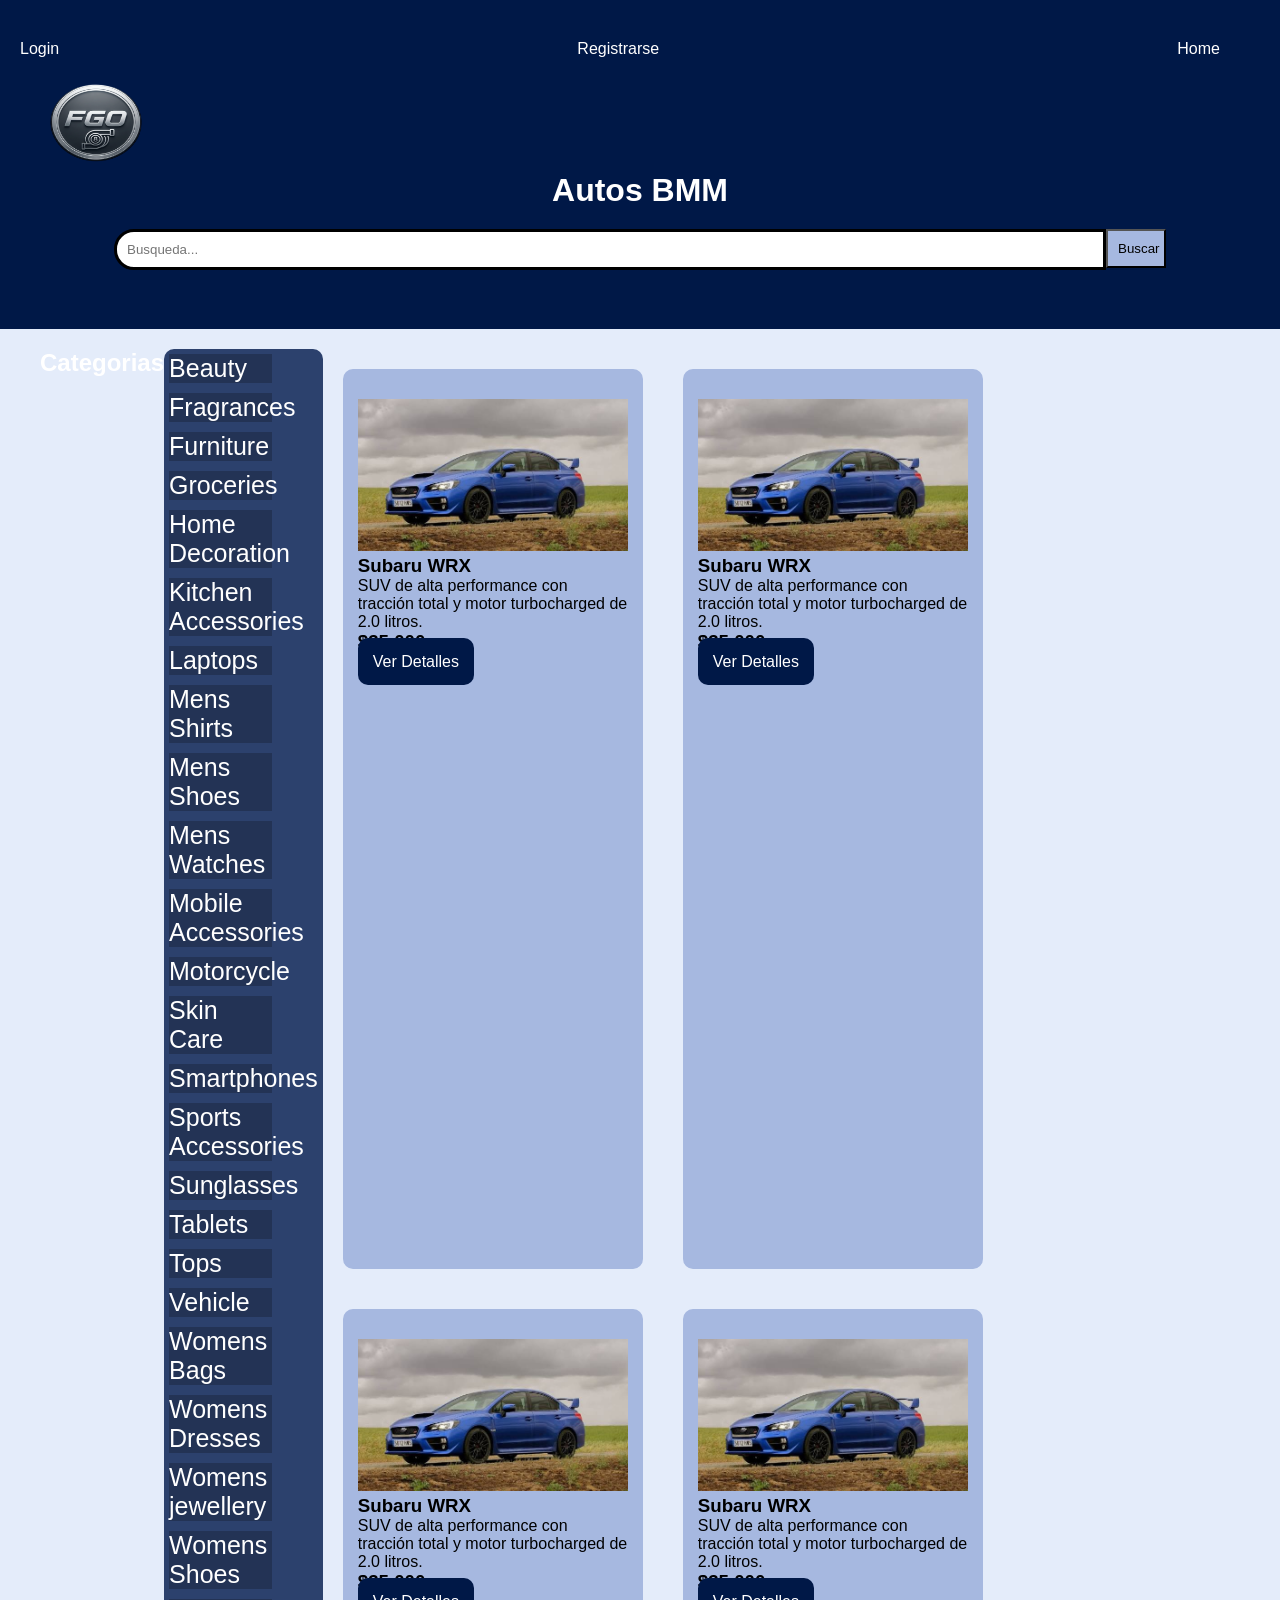
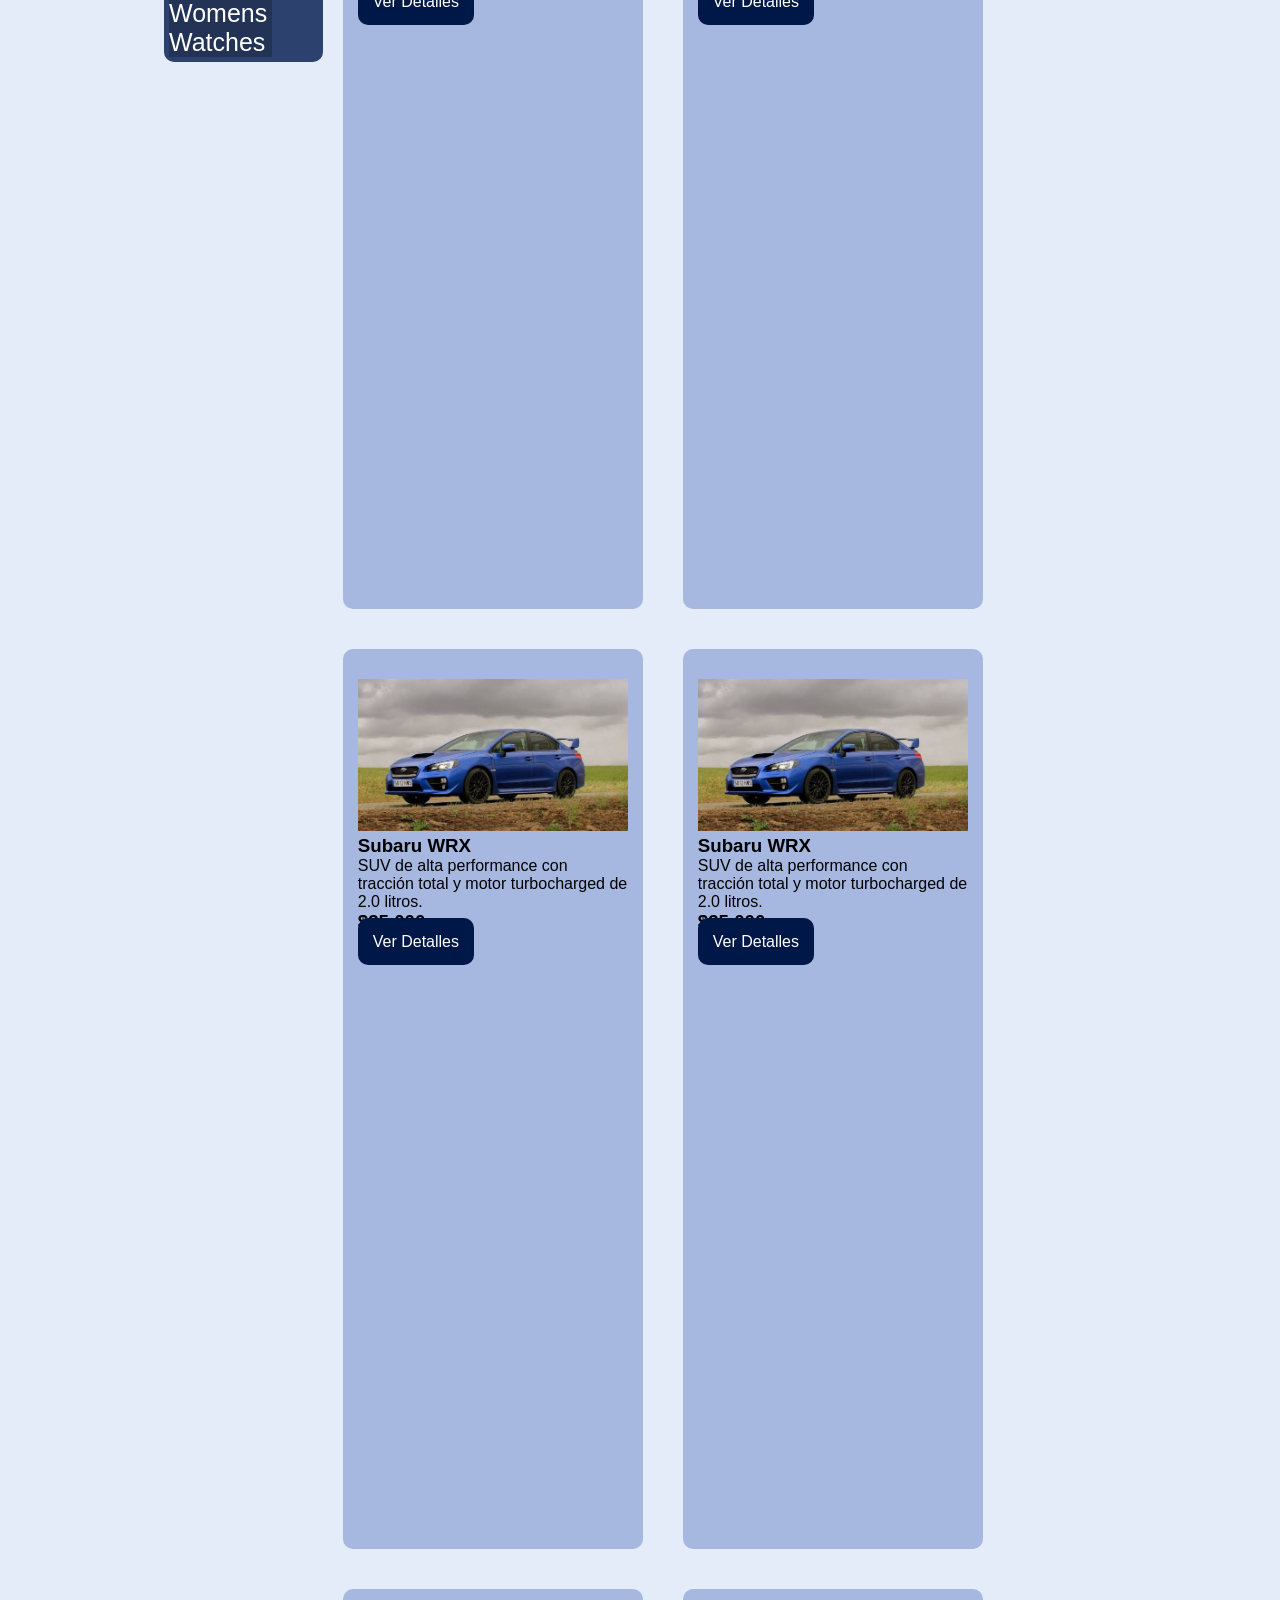
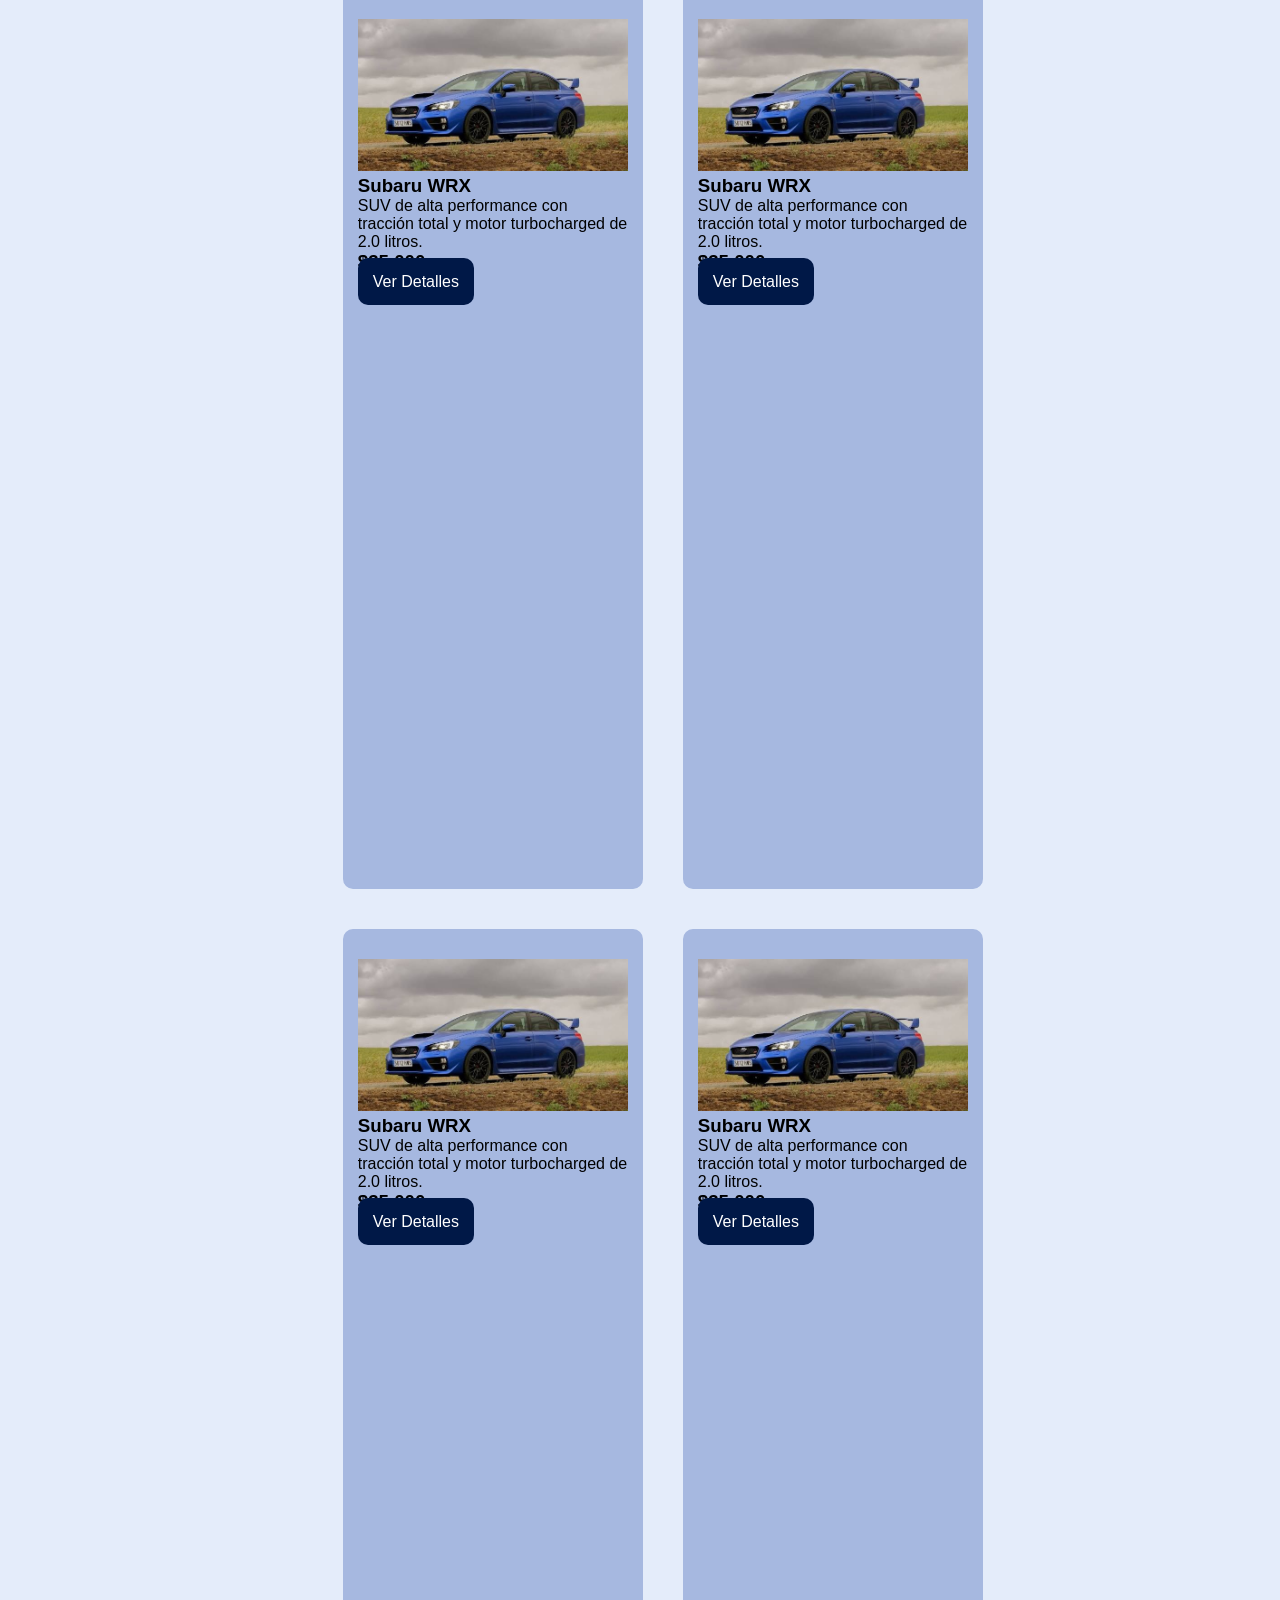
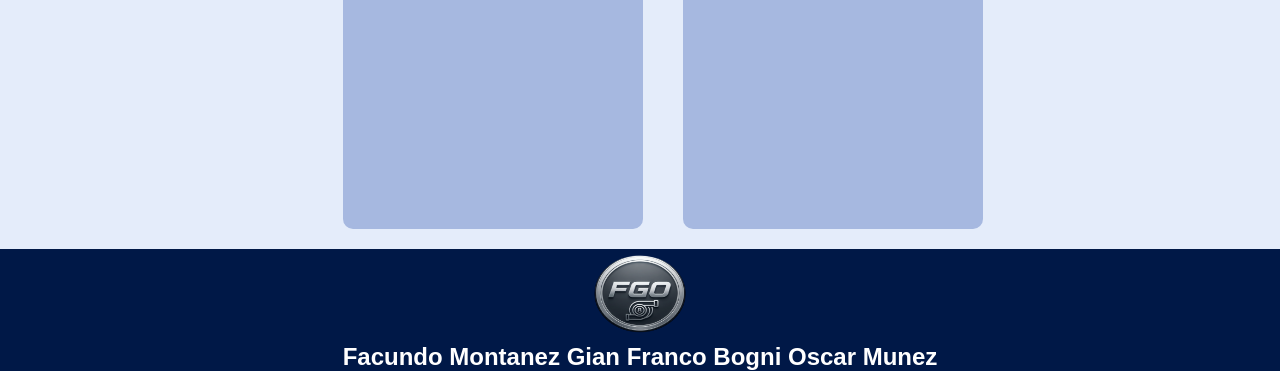
==== index.html @ bcd7e465 "agrege los cambias que tenia que hacer para la primera entrega" ====
<!DOCTYPE html>
<html lang="en">

    <head>
        <meta charset="UTF-8">
       <meta name="viewport" content="width=device-width, initial-scale=1.0">
        <title>AutosBMM</title>
        <link rel="stylesheet" href="./css/styles.css">
    </head>

    <body>

        <header>

            <nav>

                <ul class="loginregister">
                    <li class="marg"> <a href="./login.html">Login</a> </li>
                    <li class="marg"> <a href="./register.html"> Registrarse</a></li>
                    <li class="marg"> <a href="./index.html"> Home</a></li>
                </ul>

            </nav>

                <a href="./index.html"><img src="./Img/Logo.png" class="logo"></a>

                <h1 class="autosbmm"> <a href="./index.html">Autos BMM</a> </h1>

            <form action="./search-results.html" method="get" class="buscadorform">
                     <input type="text" name="search" placeholder="Busqueda..." class="buscador" >
                <button type="submit" class="botonbuscar"> Buscar </button>
                <p class="errorbuscador"></p>
            </form>

        </header>

        <main class="mainindex">
            <h2 class="categorias">Categorias</h2>
            <nav class="categoriasdiv">
                <ul class="categoriasul">
                    <li class="categoriali"> <a href="./category.html">Beauty</a> </li>
                    <li class="categoriali"> <a href="./category.html">Fragrances</a> </li>
                    <li class="categoriali"> <a href="./category.html">Furniture</a> </li>
                    <li class="categoriali"> <a href="./category.html">Groceries</a> </li>
                    <li class="categoriali"> <a href="./category.html">Home Decoration</a> </li>
                    <li class="categoriali"> <a href="./category.html">Kitchen Accessories</a> </li>
                    <li class="categoriali"> <a href="./category.html">Laptops</a> </li>
                    <li class="categoriali"> <a href="./category.html">Mens Shirts</a> </li>
                    <li class="categoriali"> <a href="./category.html">Mens Shoes</a> </li>
                    <li class="categoriali"> <a href="./category.html">Mens Watches</a> </li>
                    <li class="categoriali"> <a href="./category.html">Mobile Accessories</a> </li>
                    <li class="categoriali"> <a href="./category.html">Motorcycle</a> </li>
                    <li class="categoriali"> <a href="./category.html">Skin Care</a> </li>
                    <li class="categoriali"> <a href="./category.html">Smartphones</a> </li>
                    <li class="categoriali"> <a href="./category.html">Sports Accessories</a> </li>
                    <li class="categoriali"> <a href="./category.html">Sunglasses</a> </li>
                    <li class="categoriali"> <a href="./category.html">Tablets</a> </li>
                    <li class="categoriali"> <a href="./category.html">Tops</a> </li>
                    <li class="categoriali"> <a href="./category.html">Vehicle</a> </li>
                    <li class="categoriali"> <a href="./category.html">Womens Bags</a> </li>
                    <li class="categoriali"> <a href="./category.html">Womens Dresses</a> </li>
                    <li class="categoriali"> <a href="./category.html">Womens jewellery</a> </li>
                    <li class="categoriali"> <a href="./category.html">Womens Shoes</a> </li>
                    <li class="categoriali"> <a href="./category.html">Womens Watches</a> </li>
                </ul>
            </nav>


            <section class="productos">


                         <article class="producto">
                        <div class="productodiv">
                            <img src="./Img/Subaru WRX.jfif" class="productoimg">
                            <h3 class="phonetitle">Subaru WRX</h3>
                            <p class="phoneparafo">SUV de alta performance con tracción total y motor turbocharged de 2.0 litros.
                            </p>
                            <h3 class="phoneprecio">$35,000</h3>
                            <a href="./product.html" class="verdetalle"> Ver Detalles </a>
                        </div>
                    </article>
                    

                      <article class="producto">
                        <div class="productodiv">
                            <img src="./Img/Subaru WRX.jfif" class="productoimg">
                            <h3 class="phonetitle">Subaru WRX</h3>
                            <p class="phoneparafo">SUV de alta performance con tracción total y motor turbocharged de 2.0 litros.
                            </p>
                            <h3 class="phoneprecio">$35,000</h3>
                            <a href="./product.html" class="verdetalle"> Ver Detalles </a>
                        </div>
                    </article>

                




                      <article class="producto">
                        <div class="productodiv">
                            <img src="./Img/Subaru WRX.jfif" class="productoimg">
                            <h3 class="phonetitle">Subaru WRX</h3>
                            <p class="phoneparafo">SUV de alta performance con tracción total y motor turbocharged de 2.0 litros.
                            </p>
                            <h3 class="phoneprecio">$35,000</h3>
                            <a href="./product.html" class="verdetalle"> Ver Detalles </a>
                        </div>
                    </article>




                      <article class="producto">
                        <div class="productodiv">
                            <img src="./Img/Subaru WRX.jfif" class="productoimg">
                            <h3 class="phonetitle">Subaru WRX</h3>
                            <p class="phoneparafo">SUV de alta performance con tracción total y motor turbocharged de 2.0 litros.
                            </p>
                            <h3 class="phoneprecio">$35,000</h3>
                            <a href="./product.html" class="verdetalle"> Ver Detalles </a>
                        </div>
                    </article>



                      <article class="producto">
                        <div class="productodiv">
                            <img src="./Img/Subaru WRX.jfif" class="productoimg">
                            <h3 class="phonetitle">Subaru WRX</h3>
                            <p class="phoneparafo">SUV de alta performance con tracción total y motor turbocharged de 2.0 litros.
                            </p>
                            <h3 class="phoneprecio">$35,000</h3>
                            <a href="./product.html" class="verdetalle"> Ver Detalles </a>
                        </div>
                    </article>





                      <article class="producto">
                        <div class="productodiv">
                            <img src="./Img/Subaru WRX.jfif" class="productoimg">
                            <h3 class="phonetitle">Subaru WRX</h3>
                            <p class="phoneparafo">SUV de alta performance con tracción total y motor turbocharged de 2.0 litros.
                            </p>
                            <h3 class="phoneprecio">$35,000</h3>
                            <a href="./product.html" class="verdetalle"> Ver Detalles </a>
                        </div>
                    </article>




                      <article class="producto">
                        <div class="productodiv">
                            <img src="./Img/Subaru WRX.jfif" class="productoimg">
                            <h3 class="phonetitle">Subaru WRX</h3>
                            <p class="phoneparafo">SUV de alta performance con tracción total y motor turbocharged de 2.0 litros.
                            </p>
                            <h3 class="phoneprecio">$35,000</h3>
                            <a href="./product.html" class="verdetalle"> Ver Detalles </a>
                        </div>
                    </article>




                      <article class="producto">
                        <div class="productodiv">
                            <img src="./Img/Subaru WRX.jfif" class="productoimg">
                            <h3 class="phonetitle">Subaru WRX</h3>
                            <p class="phoneparafo">SUV de alta performance con tracción total y motor turbocharged de 2.0 litros.
                            </p>
                            <h3 class="phoneprecio">$35,000</h3>
                            <a href="./product.html" class="verdetalle"> Ver Detalles </a>
                        </div>
                    </article>




                      <article class="producto">
                        <div class="productodiv">
                            <img src="./Img/Subaru WRX.jfif" class="productoimg">
                            <h3 class="phonetitle">Subaru WRX</h3>
                            <p class="phoneparafo">SUV de alta performance con tracción total y motor turbocharged de 2.0 litros.
                            </p>
                            <h3 class="phoneprecio">$35,000</h3>
                            <a href="./product.html" class="verdetalle"> Ver Detalles </a>
                        </div>
                    </article>




                      <article class="producto">
                        <div class="productodiv">
                            <img src="./Img/Subaru WRX.jfif" class="productoimg">
                            <h3 class="phonetitle">Subaru WRX</h3>
                            <p class="phoneparafo">SUV de alta performance con tracción total y motor turbocharged de 2.0 litros.
                            </p>
                            <h3 class="phoneprecio">$35,000</h3>
                            <a href="./product.html" class="verdetalle"> Ver Detalles </a>
                        </div>
                    </article>




                    
            </section>
        </main>

        <footer>
            <div class="logothing">
                <a href="./index.html"><img src="./Img/Logo.png" class="logo"></a>
            </div>
            <h2>Facundo Montanez Gian Franco Bogni Oscar Munez</h2>
        </footer>


        
        <script src="js/index.js"></script>
    </body>

</html>
---- css/styles.css ----
*{
    box-sizing: border-box;
    font-family: 'Roboto', sans-serif;
    margin: 0;
    padding: 0;
}
body {
    margin: 0px;
    background-color: rgb(228, 236, 250);
 }	
ul, ol {
   padding: 0;
 }
li {
   list-style-type: none; 
}

a { 
  text-decoration: none; color: white; 
}
header{
    display: flex;
    flex-wrap: wrap;
    justify-content: space-between;
    flex-direction: column;
    background-color: rgb(0, 24, 71);
    width: 100%;
}
.buscadorform{
    display: flex;
    flex-wrap: wrap;
    flex-direction: row;
    justify-content: center;
    margin: 20px;
}
.logo{
    width: 15vw;
    height: 10vh;
    border-radius: 50%;
    justify-content: left;
}
.loginregister{
    display: flex;
    flex-wrap: wrap;
    flex-direction: row;
    justify-content: right;
    justify-content: space-between;
    margin: 20px 40px 0px 0px;
}
.marg{
    margin: 20px;
}
.autosbmm{
    text-align: center;
}
.buscador{
    height: 40%;
    padding: 10px;
    width: 80%;
    border-radius: 20px 0px 0px 20px;
}
.botonbuscar{
    height: 50%;
    width: 60px;
    padding: 10px;
    background-color: rgb(166, 184, 224);
}
.categoriasdiv{
    background-color: rgb(44, 65, 109);
    width: 200px;
    height: 100%;
    border-radius: 10px;
    display: flex;
    flex-direction: column;
}
.categorias{
    color: white;
    width: 200px;
}
.categoriasul{
    display: flex;
    flex-wrap: wrap;
    flex-direction: column;
}
.categoriali{
    background-color: rgb(35, 51, 85);
    margin: 5px;
    width: 65%;
    justify-content: center;
    font-size: 25px;
}
.producto{
    width: 300px;
    height: 100vh;
    margin: 20px;
    background-color: rgb(166, 184, 224);
    border-radius: 10px;
}
.productoimg{
    width: 100%;
    height: 100%;
    margin: 15px 0px 0px 0px;
}
.mainindex{
    display: flex;
    flex-direction: row;
    margin: 20px 40px 0px 40px;
}
.productodiv{
    margin: 15px;
}
.verdetalle{
    background-color: rgb(0, 24, 71);
    color: white;
    border-radius: 10px;
    width: 100px;
    height: 30px;
    padding: 15px;
    margin: 15px 0px 15px 0px;
}
.productos{
    display: flex;
    flex-direction: row;
    flex-wrap: wrap;
}
.productosh2{
    width: 100%;
    margin: 20px;
}
.productostodos{
    display: flex;
    flex-direction: row;
    flex-wrap: wrap;
}
.marca{
  font-family: "Meie Script", cursive;
  font-weight: 400;
  font-style: normal;
}
.productsection{
    display: flex;
    flex-wrap: wrap;
    flex-direction: row;
    margin: 30px;
    background-color: white;
    border-radius: 20px;
}
.productoycoments{
    display: flex;
    flex-direction: column;
}
.productinfo{
    margin: 0px 0px 0px 20px;
}
.productimg{
    width: 100%;
    height: 65%;
    margin: 20px;
}
.tags{
    background-color: rgb(221, 232, 255);
    border-radius: 5px;
    width: max-content;
    margin: 10px;
    padding: 5px;
}
.tagsul{
    display: flex;
    flex-wrap: wrap;
    flex-direction: row;
}
.comentarios{
    margin: 20px;
    flex-wrap: wrap;
}
.fecha{
    text-align: right;
    margin: 0px;
}
.comentario1{
    background-color: rgb(221, 232, 255);
    border-radius: 10px;
    padding: 10px;
    width: 100%;
    flex-wrap: wrap;
}
.comentario2{
    background-color: rgb(221, 232, 255);
    border-radius: 10px;
    padding: 10px;
    width: 100%;
    margin: 67px 0px 0px 0px
}

.formthing{
    text-align: center;
    font-size: 50px;
    margin: 30px;

}

.formthing input{
    font-size: 30px;
}

.formthing button{
    font-size: 30px;
}

.formthing a{
    color: black;
}

.formthing div{
    margin-bottom: 30px;
}

.formthing2{
    text-align: center;
    font-size: 35px;
    margin: 30px;

}

.formthing2 input{
    font-size: 30px;
}

.formthing2 button{
    font-size: 30px;
}

.formthing2 a{
    color: black;
}

.formthing2 div{
    margin-bottom: 15px;
}

input[type="checkbox"]{
    width: 30px;
    height: 30px;
}

.formthing{
    background-color: antiquewhite;
    border: 2px black solid;
    padding: 5px;
    border-radius: 8px;
    height: 500px;
}

.formthing2{
    background-color: antiquewhite;
    border: 2px black solid;
    padding: 5px;
    border-radius: 8px;
    height: 500px;
}

footer{
   text-align: center;
   background-color: rgb(0, 24, 71);
   color: white;
   width: 100%;
}

.logothing{
    display: flex;
    flex-wrap: wrap;
    justify-content: center;
}
.mainproduct{
    display: flex;
    flex-direction: row;
}


p{
    font-family:Arial, Helvetica, sans-serif;
}

h3{
    font-family: 'Lucida Sans', 'Lucida Sans Regular', 'Lucida Grande', 'Lucida Sans Unicode', Geneva, Verdana, sans-serif;
}

label{
    font-family: Cambria, Cochin, Georgia, Times, 'Times New Roman', serif;
}

input{
    border: black 3px solid;
}
.errorbuscador{
    color: white;
}

@media (max-width: 700px) {
    .mainindex{
        flex-direction: column;
        margin: 20px 0px 0px 0px;
    }
    .categoriasdiv{
        display: none;
    }
}
@media (max-width: 400px) {
    .mainindex{
        flex-direction: column;
        margin: 20px 0px 0px 0px;
    }
    .categoriasdiv{
        display: none;
    }
}
@media (max-width: 700px) {
    .mainproduct{
        flex-direction: column;
        margin: 20px 0px 0px 0px;
    }

}
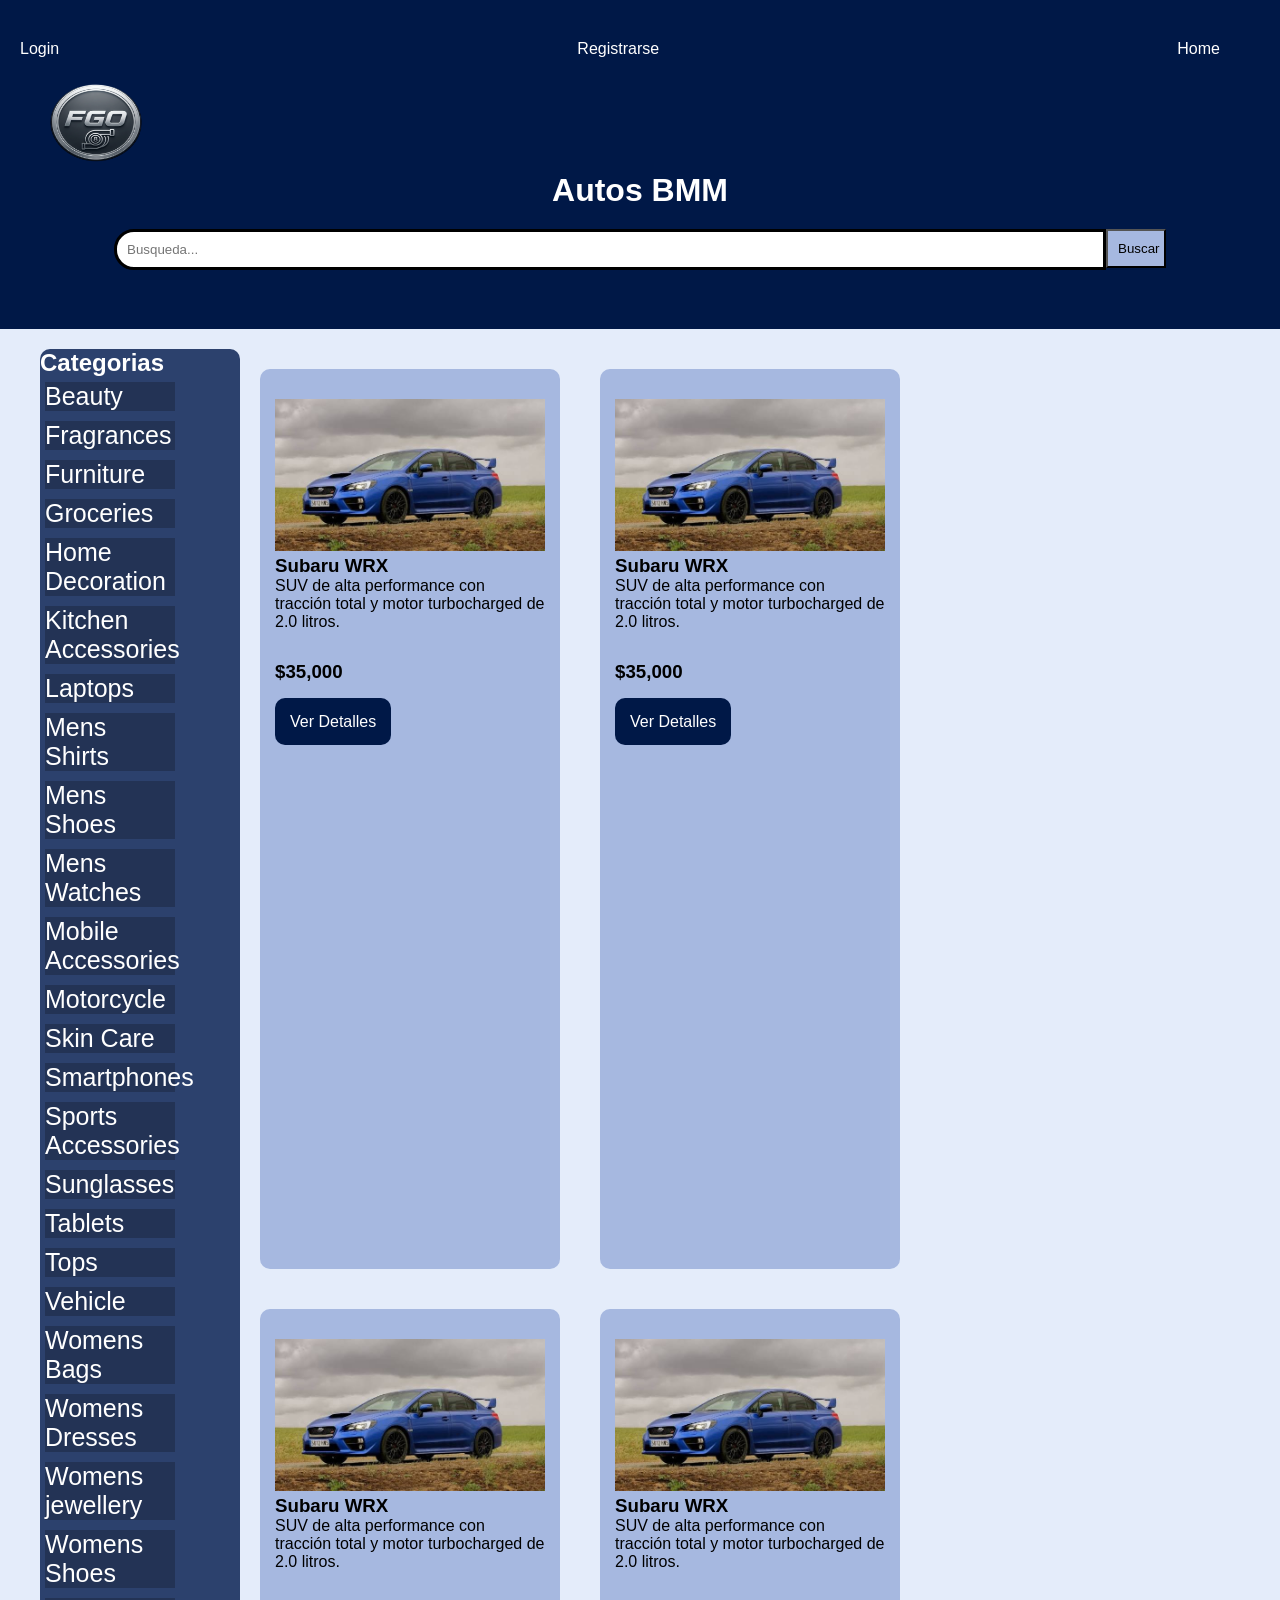
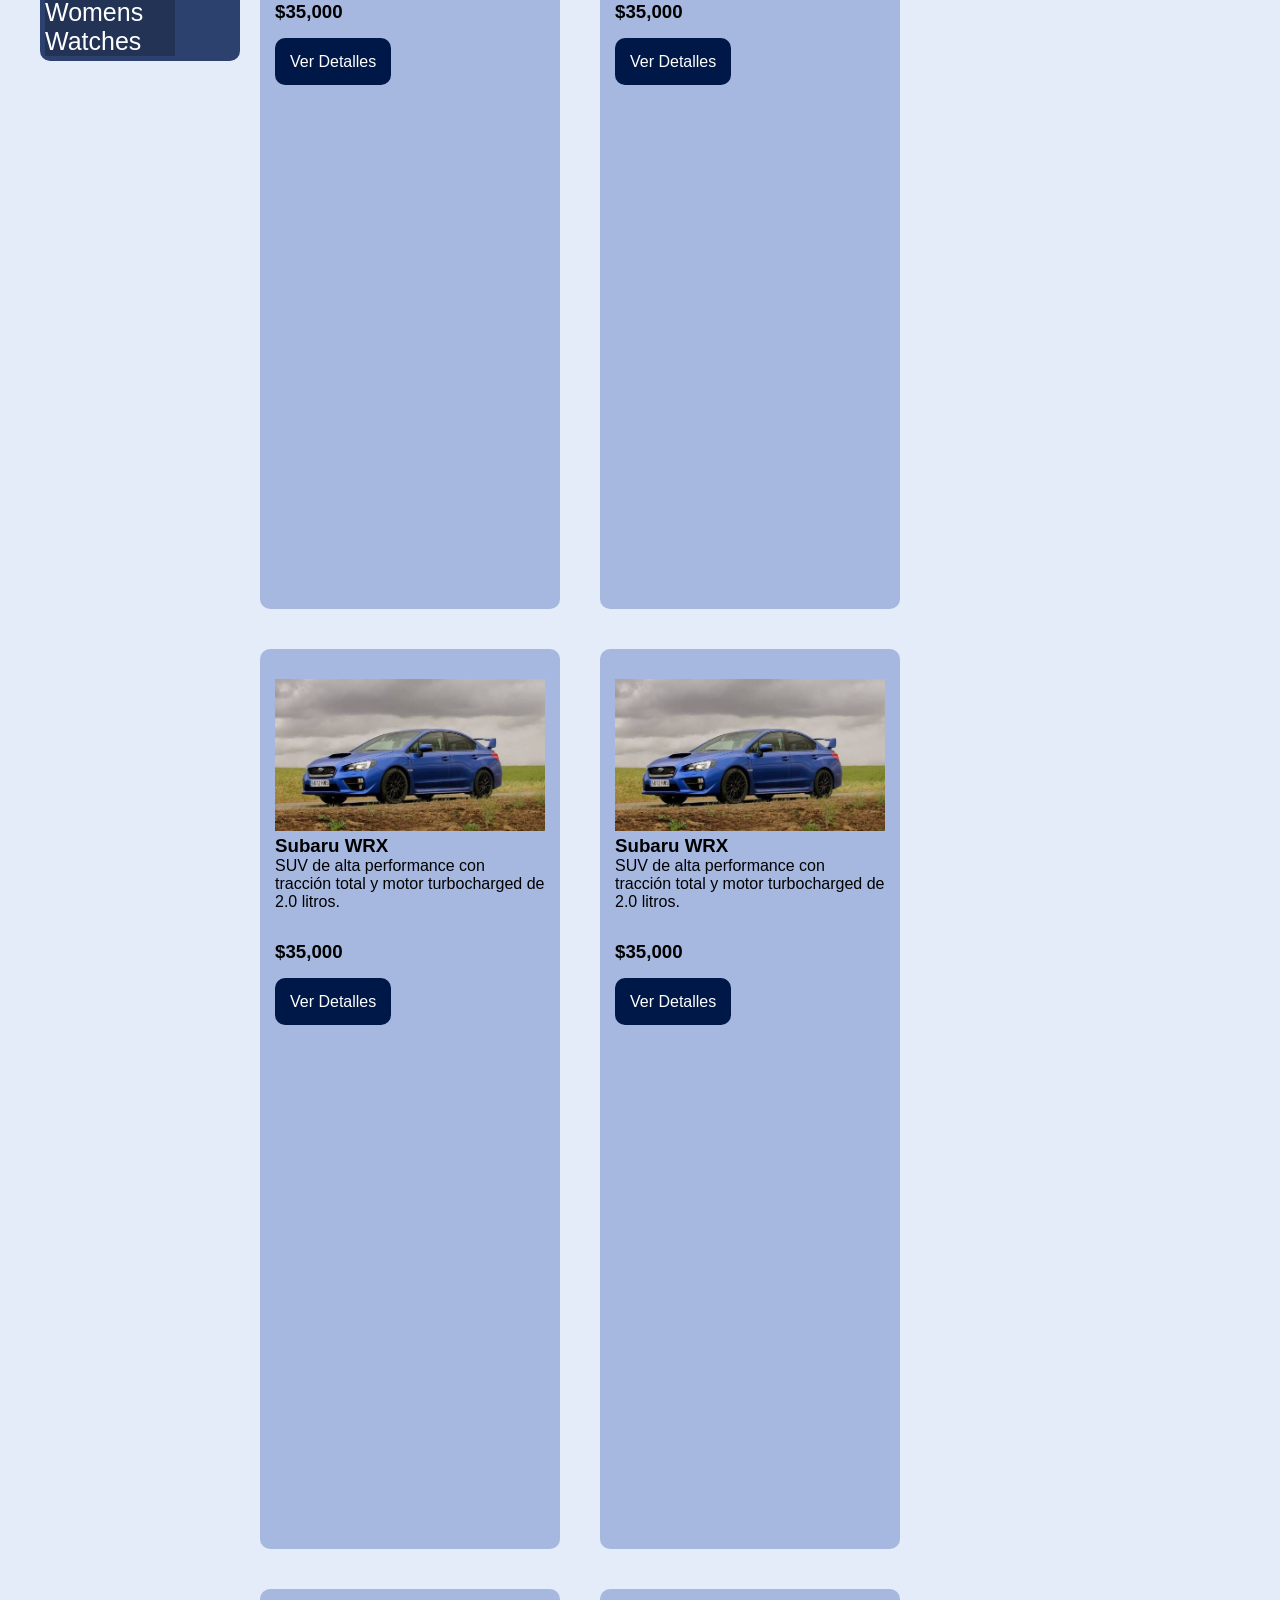
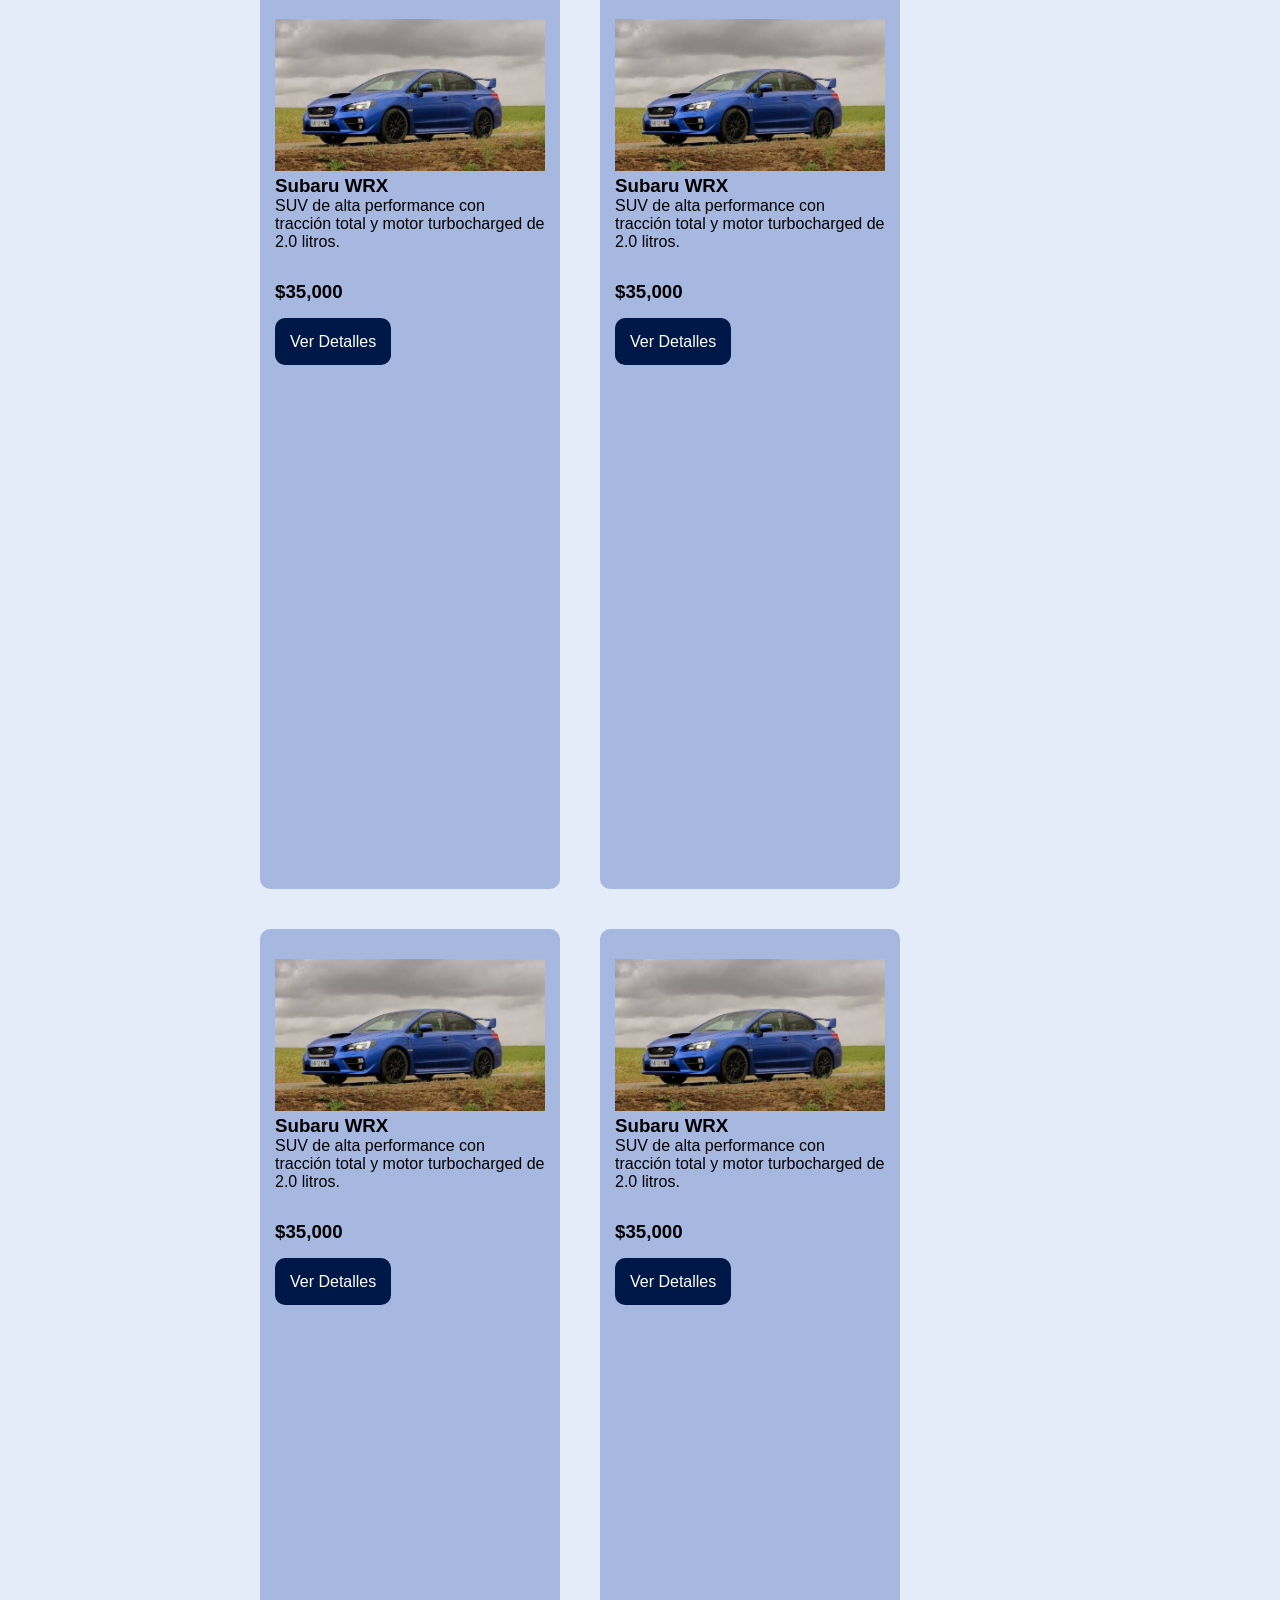
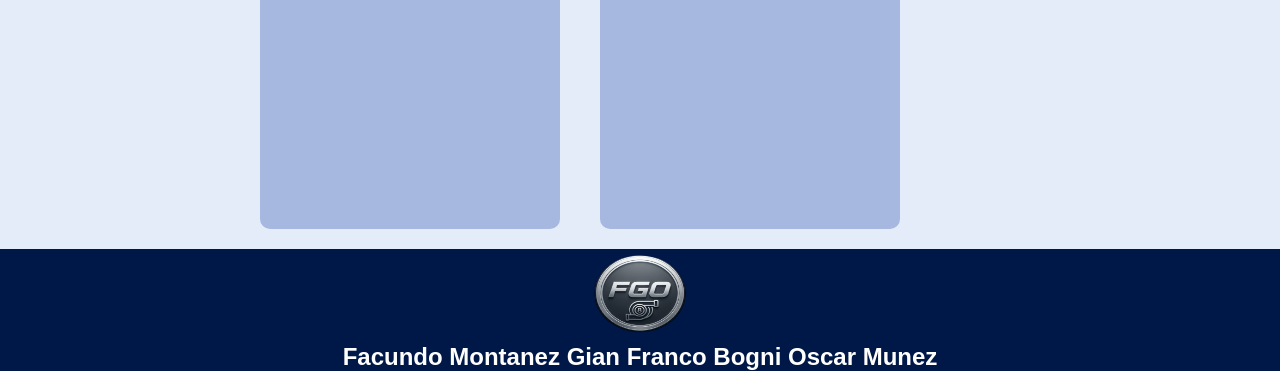
==== commit ebfe9136: "arregle error con el boton ver detalle" ====
--- a/index.html
+++ b/index.html
@@ -1,228 +1,228 @@
 <!DOCTYPE html>
 <html lang="en">
 
-    <head>
-        <meta charset="UTF-8">
-       <meta name="viewport" content="width=device-width, initial-scale=1.0">
-        <title>AutosBMM</title>
-        <link rel="stylesheet" href="./css/styles.css">
-    </head>
-
-    <body>
-
-        <header>
-
-            <nav>
-
-                <ul class="loginregister">
-                    <li class="marg"> <a href="./login.html">Login</a> </li>
-                    <li class="marg"> <a href="./register.html"> Registrarse</a></li>
-                    <li class="marg"> <a href="./index.html"> Home</a></li>
-                </ul>
-
-            </nav>
-
-                <a href="./index.html"><img src="./Img/Logo.png" class="logo"></a>
-
-                <h1 class="autosbmm"> <a href="./index.html">Autos BMM</a> </h1>
-
-            <form action="./search-results.html" method="get" class="buscadorform">
-                     <input type="text" name="search" placeholder="Busqueda..." class="buscador" >
-                <button type="submit" class="botonbuscar"> Buscar </button>
-                <p class="errorbuscador"></p>
-            </form>
-
-        </header>
-
-        <main class="mainindex">
+
+<head>
+    <meta charset="UTF-8">
+    <meta name="viewport" content="width=device-width, initial-scale=1.0">
+    <title>AutosBMM</title>
+    <link rel="stylesheet" href="./css/styles.css">
+</head>
+
+
+<body>
+
+
+    <header>
+
+
+        <nav>
+
+
+            <ul class="loginregister">
+                <li class="marg"> <a href="./login.html">Login</a> </li>
+                <li class="marg"> <a href="./register.html"> Registrarse</a></li>
+                <li class="marg"> <a href="./index.html"> Home</a></li>
+            </ul>
+
+
+        </nav>
+
+
+        <a href="./index.html"><img src="./Img/Logo.png" class="logo"></a>
+
+
+        <h1 class="autosbmm"> <a href="./index.html">Autos BMM</a> </h1>
+
+
+        <form action="./search-results.html" method="get" class="buscadorform">
+            <input type="text" name="search" placeholder="Busqueda..." class="buscador">
+            <button type="submit" class="botonbuscar"> Buscar </button>
+            <p class="errorbuscador"></p>
+        </form>
+
+
+    </header>
+
+
+    <main class="mainindex">
+        <nav class="categoriasdiv">
             <h2 class="categorias">Categorias</h2>
-            <nav class="categoriasdiv">
-                <ul class="categoriasul">
-                    <li class="categoriali"> <a href="./category.html">Beauty</a> </li>
-                    <li class="categoriali"> <a href="./category.html">Fragrances</a> </li>
-                    <li class="categoriali"> <a href="./category.html">Furniture</a> </li>
-                    <li class="categoriali"> <a href="./category.html">Groceries</a> </li>
-                    <li class="categoriali"> <a href="./category.html">Home Decoration</a> </li>
-                    <li class="categoriali"> <a href="./category.html">Kitchen Accessories</a> </li>
-                    <li class="categoriali"> <a href="./category.html">Laptops</a> </li>
-                    <li class="categoriali"> <a href="./category.html">Mens Shirts</a> </li>
-                    <li class="categoriali"> <a href="./category.html">Mens Shoes</a> </li>
-                    <li class="categoriali"> <a href="./category.html">Mens Watches</a> </li>
-                    <li class="categoriali"> <a href="./category.html">Mobile Accessories</a> </li>
-                    <li class="categoriali"> <a href="./category.html">Motorcycle</a> </li>
-                    <li class="categoriali"> <a href="./category.html">Skin Care</a> </li>
-                    <li class="categoriali"> <a href="./category.html">Smartphones</a> </li>
-                    <li class="categoriali"> <a href="./category.html">Sports Accessories</a> </li>
-                    <li class="categoriali"> <a href="./category.html">Sunglasses</a> </li>
-                    <li class="categoriali"> <a href="./category.html">Tablets</a> </li>
-                    <li class="categoriali"> <a href="./category.html">Tops</a> </li>
-                    <li class="categoriali"> <a href="./category.html">Vehicle</a> </li>
-                    <li class="categoriali"> <a href="./category.html">Womens Bags</a> </li>
-                    <li class="categoriali"> <a href="./category.html">Womens Dresses</a> </li>
-                    <li class="categoriali"> <a href="./category.html">Womens jewellery</a> </li>
-                    <li class="categoriali"> <a href="./category.html">Womens Shoes</a> </li>
-                    <li class="categoriali"> <a href="./category.html">Womens Watches</a> </li>
-                </ul>
-            </nav>
-
-
-            <section class="productos">
-
-
-                         <article class="producto">
-                        <div class="productodiv">
-                            <img src="./Img/Subaru WRX.jfif" class="productoimg">
-                            <h3 class="phonetitle">Subaru WRX</h3>
-                            <p class="phoneparafo">SUV de alta performance con tracción total y motor turbocharged de 2.0 litros.
-                            </p>
-                            <h3 class="phoneprecio">$35,000</h3>
-                            <a href="./product.html" class="verdetalle"> Ver Detalles </a>
-                        </div>
-                    </article>
-                    
-
-                      <article class="producto">
-                        <div class="productodiv">
-                            <img src="./Img/Subaru WRX.jfif" class="productoimg">
-                            <h3 class="phonetitle">Subaru WRX</h3>
-                            <p class="phoneparafo">SUV de alta performance con tracción total y motor turbocharged de 2.0 litros.
-                            </p>
-                            <h3 class="phoneprecio">$35,000</h3>
-                            <a href="./product.html" class="verdetalle"> Ver Detalles </a>
-                        </div>
-                    </article>
-
-                
-
-
-
-
-                      <article class="producto">
-                        <div class="productodiv">
-                            <img src="./Img/Subaru WRX.jfif" class="productoimg">
-                            <h3 class="phonetitle">Subaru WRX</h3>
-                            <p class="phoneparafo">SUV de alta performance con tracción total y motor turbocharged de 2.0 litros.
-                            </p>
-                            <h3 class="phoneprecio">$35,000</h3>
-                            <a href="./product.html" class="verdetalle"> Ver Detalles </a>
-                        </div>
-                    </article>
-
-
-
-
-                      <article class="producto">
-                        <div class="productodiv">
-                            <img src="./Img/Subaru WRX.jfif" class="productoimg">
-                            <h3 class="phonetitle">Subaru WRX</h3>
-                            <p class="phoneparafo">SUV de alta performance con tracción total y motor turbocharged de 2.0 litros.
-                            </p>
-                            <h3 class="phoneprecio">$35,000</h3>
-                            <a href="./product.html" class="verdetalle"> Ver Detalles </a>
-                        </div>
-                    </article>
-
-
-
-                      <article class="producto">
-                        <div class="productodiv">
-                            <img src="./Img/Subaru WRX.jfif" class="productoimg">
-                            <h3 class="phonetitle">Subaru WRX</h3>
-                            <p class="phoneparafo">SUV de alta performance con tracción total y motor turbocharged de 2.0 litros.
-                            </p>
-                            <h3 class="phoneprecio">$35,000</h3>
-                            <a href="./product.html" class="verdetalle"> Ver Detalles </a>
-                        </div>
-                    </article>
-
-
-
-
-
-                      <article class="producto">
-                        <div class="productodiv">
-                            <img src="./Img/Subaru WRX.jfif" class="productoimg">
-                            <h3 class="phonetitle">Subaru WRX</h3>
-                            <p class="phoneparafo">SUV de alta performance con tracción total y motor turbocharged de 2.0 litros.
-                            </p>
-                            <h3 class="phoneprecio">$35,000</h3>
-                            <a href="./product.html" class="verdetalle"> Ver Detalles </a>
-                        </div>
-                    </article>
-
-
-
-
-                      <article class="producto">
-                        <div class="productodiv">
-                            <img src="./Img/Subaru WRX.jfif" class="productoimg">
-                            <h3 class="phonetitle">Subaru WRX</h3>
-                            <p class="phoneparafo">SUV de alta performance con tracción total y motor turbocharged de 2.0 litros.
-                            </p>
-                            <h3 class="phoneprecio">$35,000</h3>
-                            <a href="./product.html" class="verdetalle"> Ver Detalles </a>
-                        </div>
-                    </article>
-
-
-
-
-                      <article class="producto">
-                        <div class="productodiv">
-                            <img src="./Img/Subaru WRX.jfif" class="productoimg">
-                            <h3 class="phonetitle">Subaru WRX</h3>
-                            <p class="phoneparafo">SUV de alta performance con tracción total y motor turbocharged de 2.0 litros.
-                            </p>
-                            <h3 class="phoneprecio">$35,000</h3>
-                            <a href="./product.html" class="verdetalle"> Ver Detalles </a>
-                        </div>
-                    </article>
-
-
-
-
-                      <article class="producto">
-                        <div class="productodiv">
-                            <img src="./Img/Subaru WRX.jfif" class="productoimg">
-                            <h3 class="phonetitle">Subaru WRX</h3>
-                            <p class="phoneparafo">SUV de alta performance con tracción total y motor turbocharged de 2.0 litros.
-                            </p>
-                            <h3 class="phoneprecio">$35,000</h3>
-                            <a href="./product.html" class="verdetalle"> Ver Detalles </a>
-                        </div>
-                    </article>
-
-
-
-
-                      <article class="producto">
-                        <div class="productodiv">
-                            <img src="./Img/Subaru WRX.jfif" class="productoimg">
-                            <h3 class="phonetitle">Subaru WRX</h3>
-                            <p class="phoneparafo">SUV de alta performance con tracción total y motor turbocharged de 2.0 litros.
-                            </p>
-                            <h3 class="phoneprecio">$35,000</h3>
-                            <a href="./product.html" class="verdetalle"> Ver Detalles </a>
-                        </div>
-                    </article>
-
-
-
-
-                    
-            </section>
-        </main>
-
-        <footer>
-            <div class="logothing">
-                <a href="./index.html"><img src="./Img/Logo.png" class="logo"></a>
-            </div>
-            <h2>Facundo Montanez Gian Franco Bogni Oscar Munez</h2>
-        </footer>
-
-
-        
-        <script src="js/index.js"></script>
-    </body>
+            <ul class="categoriasul">
+                <li class="categoriali"> <a href="./category.html">Beauty</a> </li>
+                <li class="categoriali"> <a href="./category.html">Fragrances</a> </li>
+                <li class="categoriali"> <a href="./category.html">Furniture</a> </li>
+                <li class="categoriali"> <a href="./category.html">Groceries</a> </li>
+                <li class="categoriali"> <a href="./category.html">Home Decoration</a> </li>
+                <li class="categoriali"> <a href="./category.html">Kitchen Accessories</a> </li>
+                <li class="categoriali"> <a href="./category.html">Laptops</a> </li>
+                <li class="categoriali"> <a href="./category.html">Mens Shirts</a> </li>
+                <li class="categoriali"> <a href="./category.html">Mens Shoes</a> </li>
+                <li class="categoriali"> <a href="./category.html">Mens Watches</a> </li>
+                <li class="categoriali"> <a href="./category.html">Mobile Accessories</a> </li>
+                <li class="categoriali"> <a href="./category.html">Motorcycle</a> </li>
+                <li class="categoriali"> <a href="./category.html">Skin Care</a> </li>
+                <li class="categoriali"> <a href="./category.html">Smartphones</a> </li>
+                <li class="categoriali"> <a href="./category.html">Sports Accessories</a> </li>
+                <li class="categoriali"> <a href="./category.html">Sunglasses</a> </li>
+                <li class="categoriali"> <a href="./category.html">Tablets</a> </li>
+                <li class="categoriali"> <a href="./category.html">Tops</a> </li>
+                <li class="categoriali"> <a href="./category.html">Vehicle</a> </li>
+                <li class="categoriali"> <a href="./category.html">Womens Bags</a> </li>
+                <li class="categoriali"> <a href="./category.html">Womens Dresses</a> </li>
+                <li class="categoriali"> <a href="./category.html">Womens jewellery</a> </li>
+                <li class="categoriali"> <a href="./category.html">Womens Shoes</a> </li>
+                <li class="categoriali"> <a href="./category.html">Womens Watches</a> </li>
+            </ul>
+        </nav>
+
+
+
+
+        <section class="productos">
+
+
+
+
+            <article class="producto">
+                <div class="productodiv">
+                    <img src="./Img/Subaru WRX.jfif" class="productoimg">
+                    <h3 class="phonetitle">Subaru WRX</h3>
+                    <p class="phoneparafo">SUV de alta performance con tracción total y motor turbocharged de 2.0
+                        litros.
+                    </p>
+                    <h3 class="phoneprecio">$35,000</h3>
+                    <a href="./product.html" class="verdetalle"> Ver Detalles </a>
+                </div>
+            </article>
+
+
+            <article class="producto">
+                <div class="productodiv">
+                    <img src="./Img/Subaru WRX.jfif" class="productoimg">
+                    <h3 class="phonetitle">Subaru WRX</h3>
+                    <p class="phoneparafo">SUV de alta performance con tracción total y motor turbocharged de 2.0
+                        litros.
+                    </p>
+                    <h3 class="phoneprecio">$35,000</h3>
+                    <a href="./product.html" class="verdetalle"> Ver Detalles </a>
+                </div>
+            </article>
+
+            <article class="producto">
+                <div class="productodiv">
+                    <img src="./Img/Subaru WRX.jfif" class="productoimg">
+                    <h3 class="phonetitle">Subaru WRX</h3>
+                    <p class="phoneparafo">SUV de alta performance con tracción total y motor turbocharged de 2.0
+                        litros.
+                    </p>
+                    <h3 class="phoneprecio">$35,000</h3>
+                    <a href="./product.html" class="verdetalle"> Ver Detalles </a>
+                </div>
+            </article>
+
+            <article class="producto">
+                <div class="productodiv">
+                    <img src="./Img/Subaru WRX.jfif" class="productoimg">
+                    <h3 class="phonetitle">Subaru WRX</h3>
+                    <p class="phoneparafo">SUV de alta performance con tracción total y motor turbocharged de 2.0
+                        litros.
+                    </p>
+                    <h3 class="phoneprecio">$35,000</h3>
+                    <a href="./product.html" class="verdetalle"> Ver Detalles </a>
+                </div>
+            </article>
+
+            <article class="producto">
+                <div class="productodiv">
+                    <img src="./Img/Subaru WRX.jfif" class="productoimg">
+                    <h3 class="phonetitle">Subaru WRX</h3>
+                    <p class="phoneparafo">SUV de alta performance con tracción total y motor turbocharged de 2.0
+                        litros.
+                    </p>
+                    <h3 class="phoneprecio">$35,000</h3>
+                    <a href="./product.html" class="verdetalle"> Ver Detalles </a>
+                </div>
+            </article>
+
+            <article class="producto">
+                <div class="productodiv">
+                    <img src="./Img/Subaru WRX.jfif" class="productoimg">
+                    <h3 class="phonetitle">Subaru WRX</h3>
+                    <p class="phoneparafo">SUV de alta performance con tracción total y motor turbocharged de 2.0
+                        litros.
+                    </p>
+                    <h3 class="phoneprecio">$35,000</h3>
+                    <a href="./product.html" class="verdetalle"> Ver Detalles </a>
+                </div>
+            </article>
+
+            <article class="producto">
+                <div class="productodiv">
+                    <img src="./Img/Subaru WRX.jfif" class="productoimg">
+                    <h3 class="phonetitle">Subaru WRX</h3>
+                    <p class="phoneparafo">SUV de alta performance con tracción total y motor turbocharged de 2.0
+                        litros.
+                    </p>
+                    <h3 class="phoneprecio">$35,000</h3>
+                    <a href="./product.html" class="verdetalle"> Ver Detalles </a>
+                </div>
+            </article>
+
+            <article class="producto">
+                <div class="productodiv">
+                    <img src="./Img/Subaru WRX.jfif" class="productoimg">
+                    <h3 class="phonetitle">Subaru WRX</h3>
+                    <p class="phoneparafo">SUV de alta performance con tracción total y motor turbocharged de 2.0
+                        litros.
+                    </p>
+                    <h3 class="phoneprecio">$35,000</h3>
+                    <a href="./product.html" class="verdetalle"> Ver Detalles </a>
+                </div>
+            </article>
+
+
+            <article class="producto">
+                <div class="productodiv">
+                    <img src="./Img/Subaru WRX.jfif" class="productoimg">
+                    <h3 class="phonetitle">Subaru WRX</h3>
+                    <p class="phoneparafo">SUV de alta performance con tracción total y motor turbocharged de 2.0
+                        litros.
+                    </p>
+                    <h3 class="phoneprecio">$35,000</h3>
+                    <a href="./product.html" class="verdetalle"> Ver Detalles </a>
+                </div>
+            </article>
+
+            <article class="producto">
+                <div class="productodiv">
+                    <img src="./Img/Subaru WRX.jfif" class="productoimg">
+                    <h3 class="phonetitle">Subaru WRX</h3>
+                    <p class="phoneparafo">SUV de alta performance con tracción total y motor turbocharged de 2.0
+                        litros.
+                    </p>
+                    <h3 class="phoneprecio">$35,000</h3>
+                    <a href="./product.html" class="verdetalle"> Ver Detalles </a>
+                </div>
+            </article>
+
+        </section>
+    </main>
+
+
+    <footer>
+        <div class="logothing">
+            <a href="./index.html"><img src="./Img/Logo.png" class="logo"></a>
+        </div>
+        <h2>Facundo Montanez Gian Franco Bogni Oscar Munez</h2>
+    </footer>
+
+
+
+
+
+    <script src="js/index.js"></script>
+</body>
+
 
 </html>
--- a/css/styles.css
+++ b/css/styles.css
@@ -320,4 +320,7 @@
         margin: 20px 0px 0px 0px;
     }
 
+}
+.phoneprecio{
+    margin: 30px 0px 30px 0px;
 }
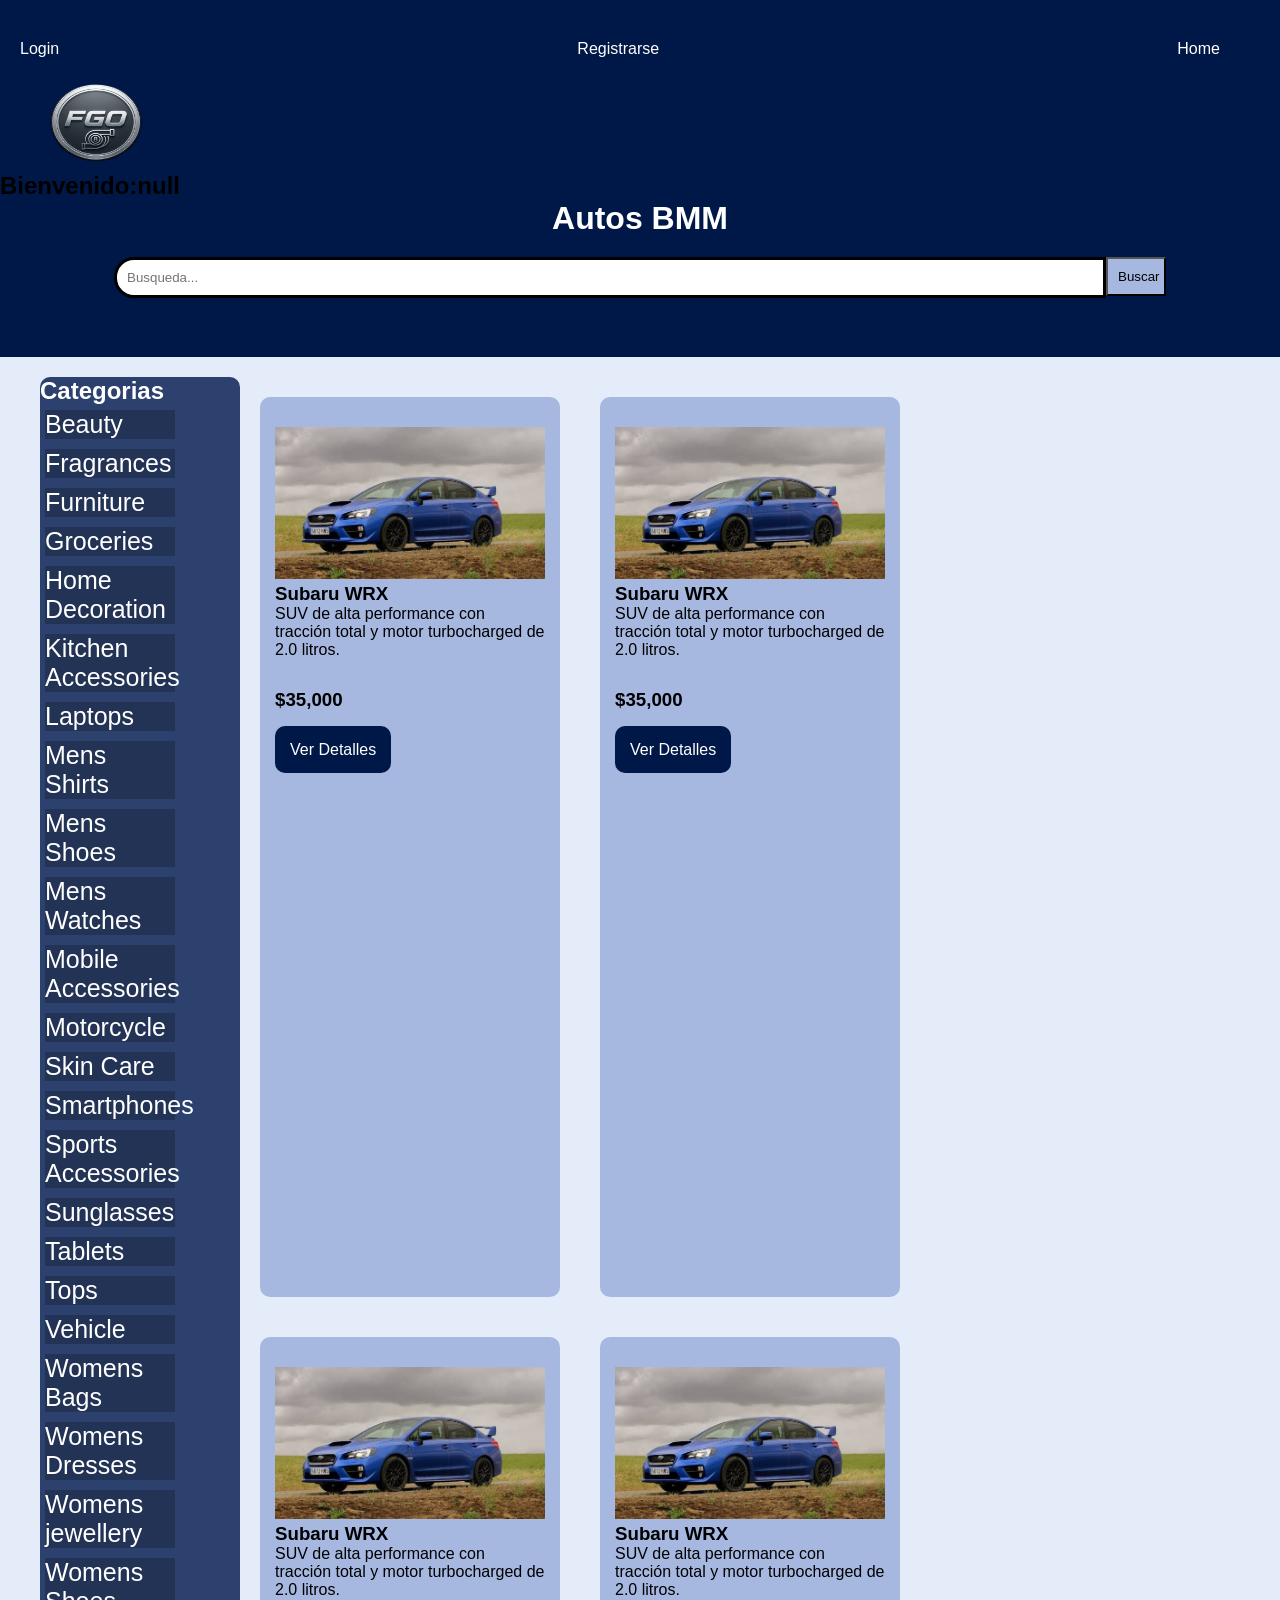
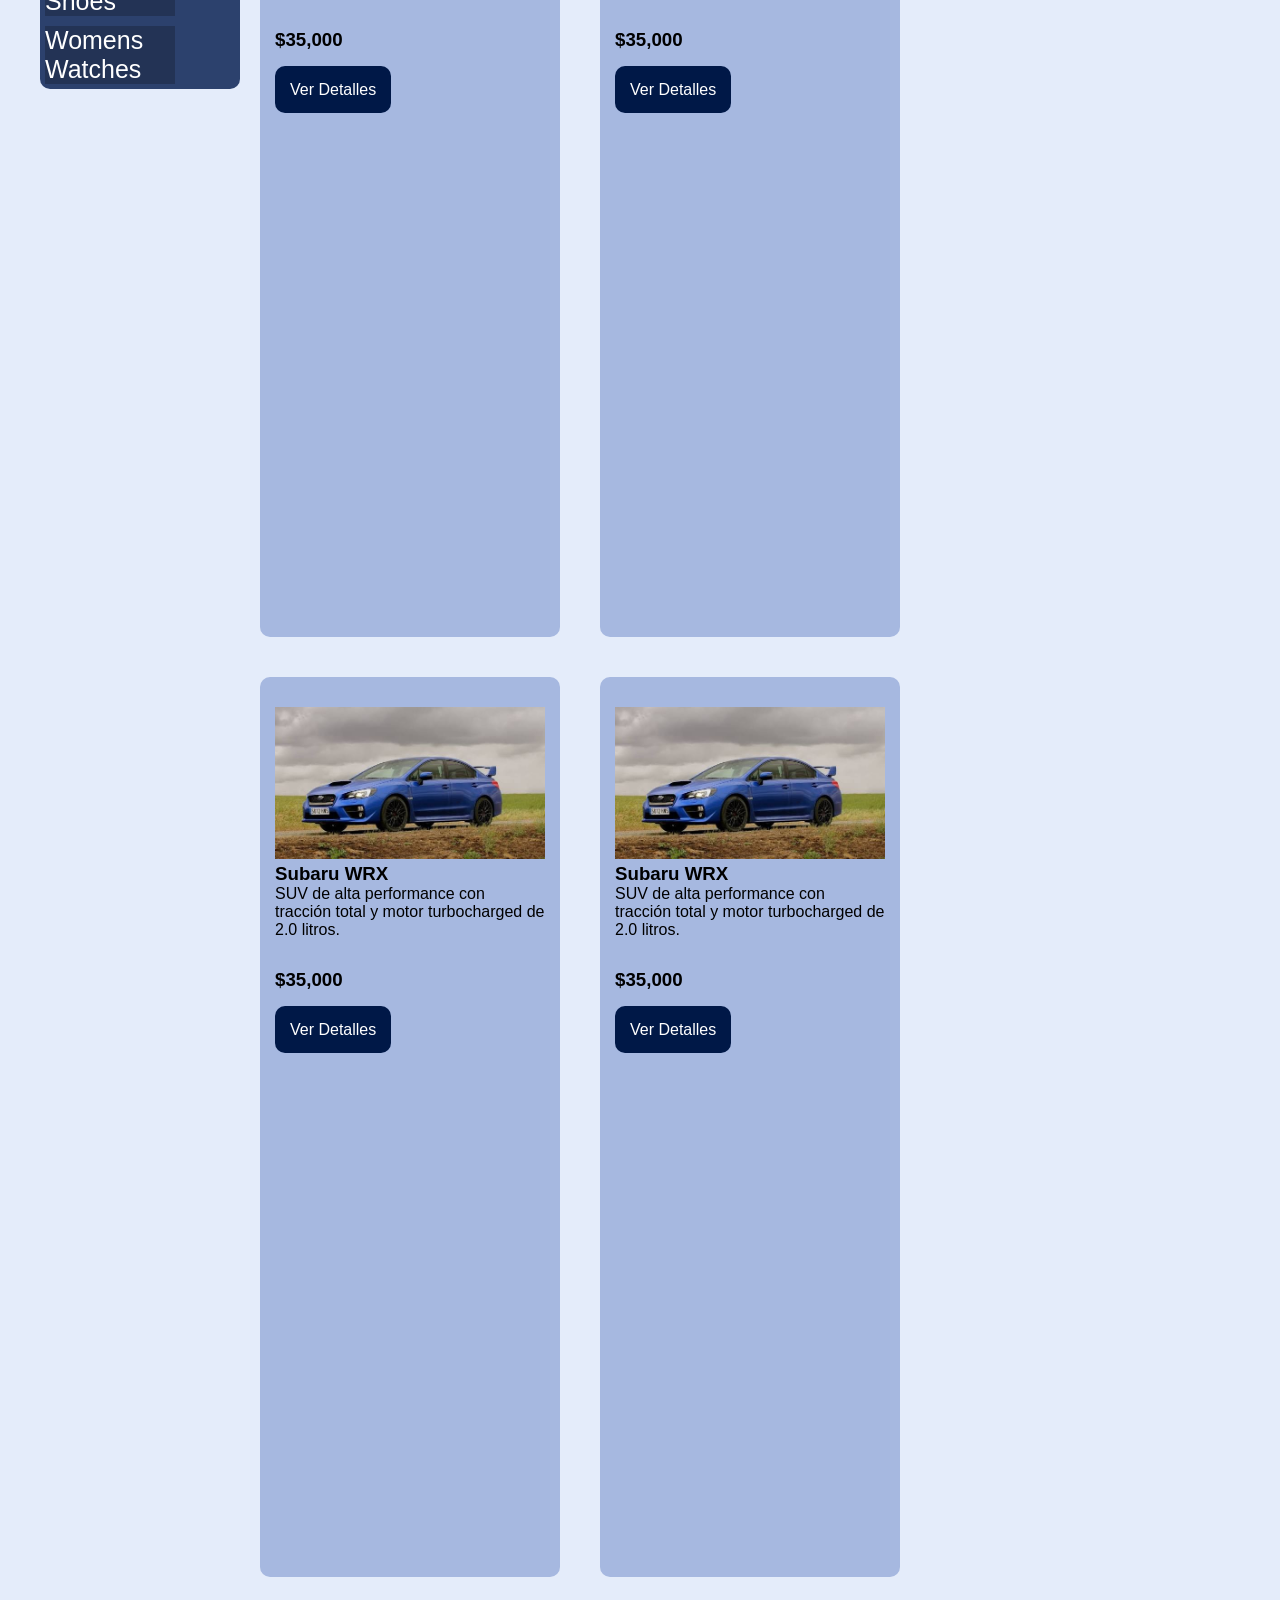
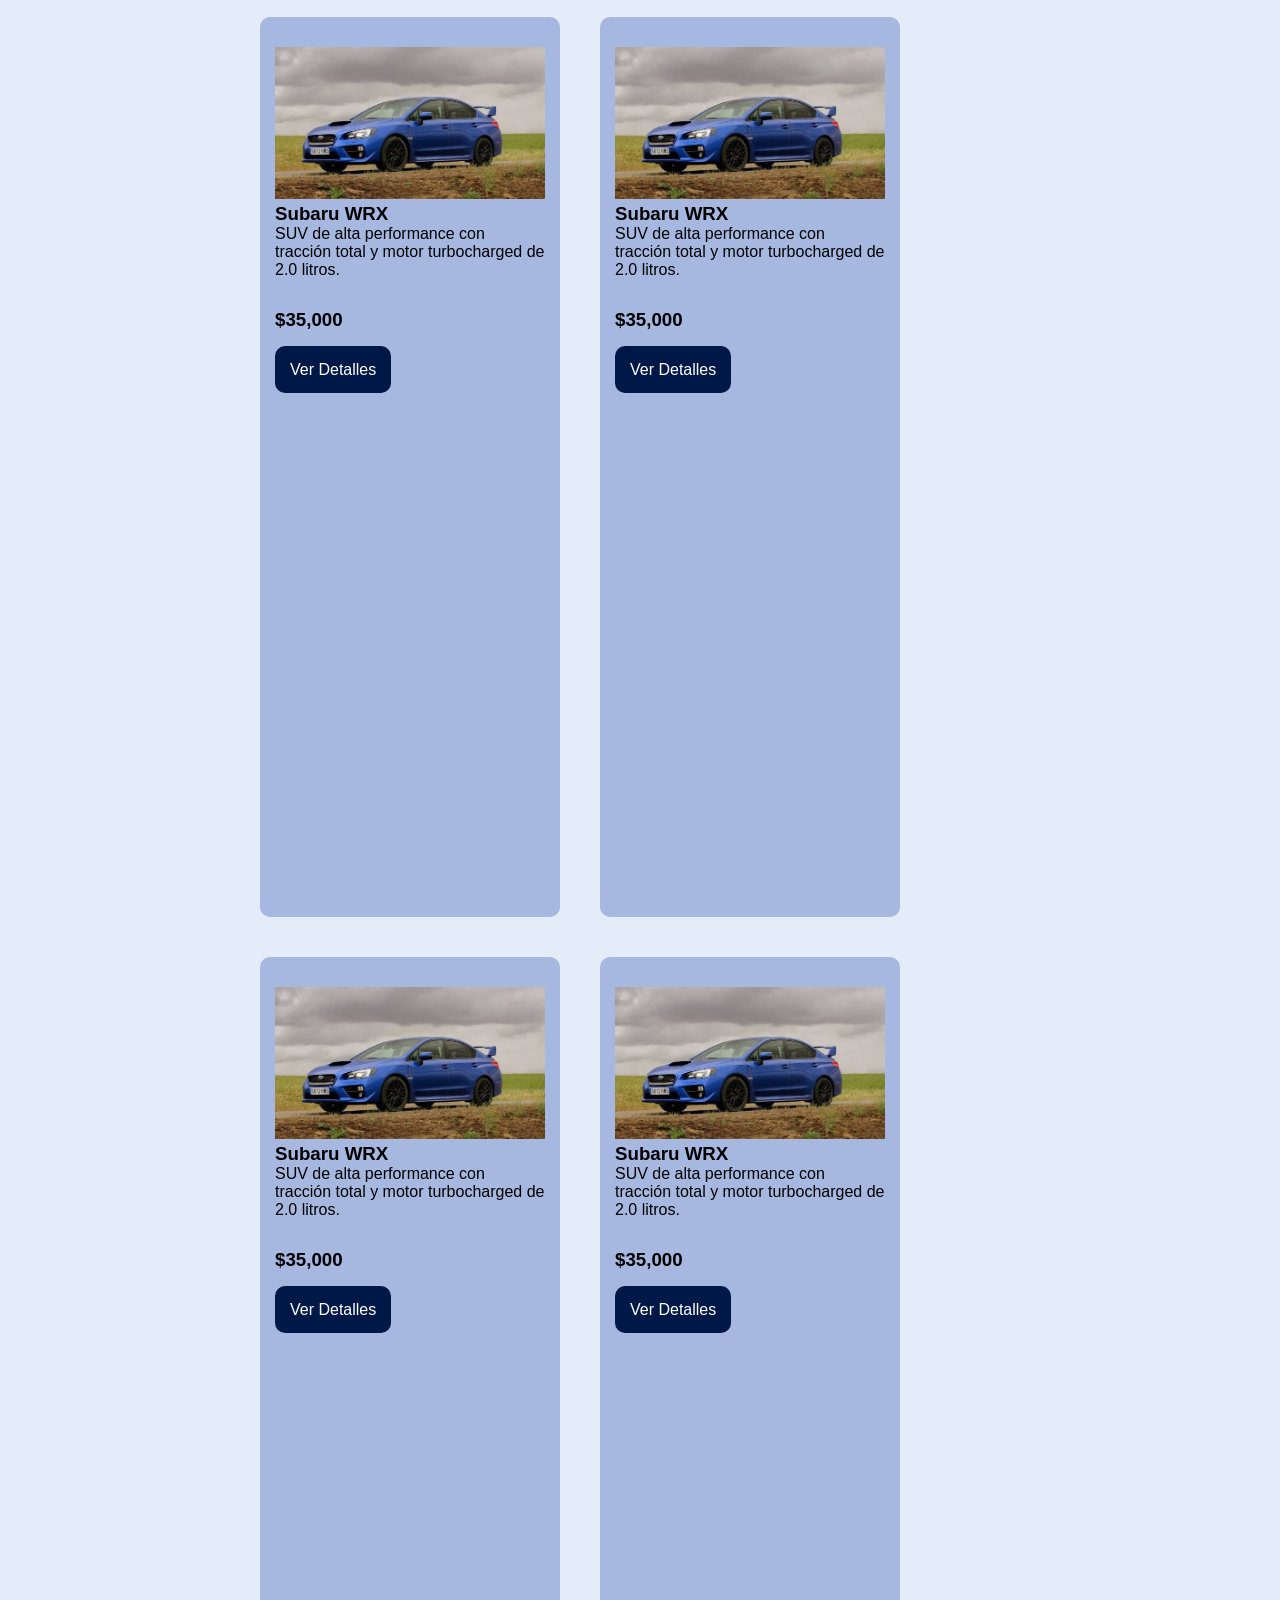
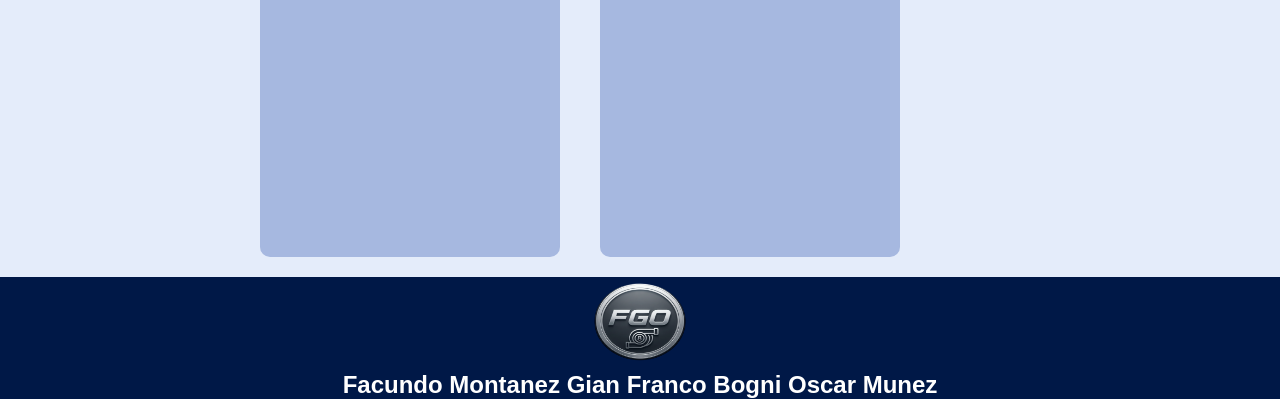
==== commit c1115d73: "hice el loginjs y mitad del saludojs" ====
--- a/index.html
+++ b/index.html
@@ -31,6 +31,7 @@
 
         <a href="./index.html"><img src="./Img/Logo.png" class="logo"></a>
 
+        <h2 class="header1"></h2>
 
         <h1 class="autosbmm"> <a href="./index.html">Autos BMM</a> </h1>
 
@@ -222,6 +223,7 @@
 
 
     <script src="js/index.js"></script>
+    <script src="js/saludo.js"></script>
 </body>
 
 
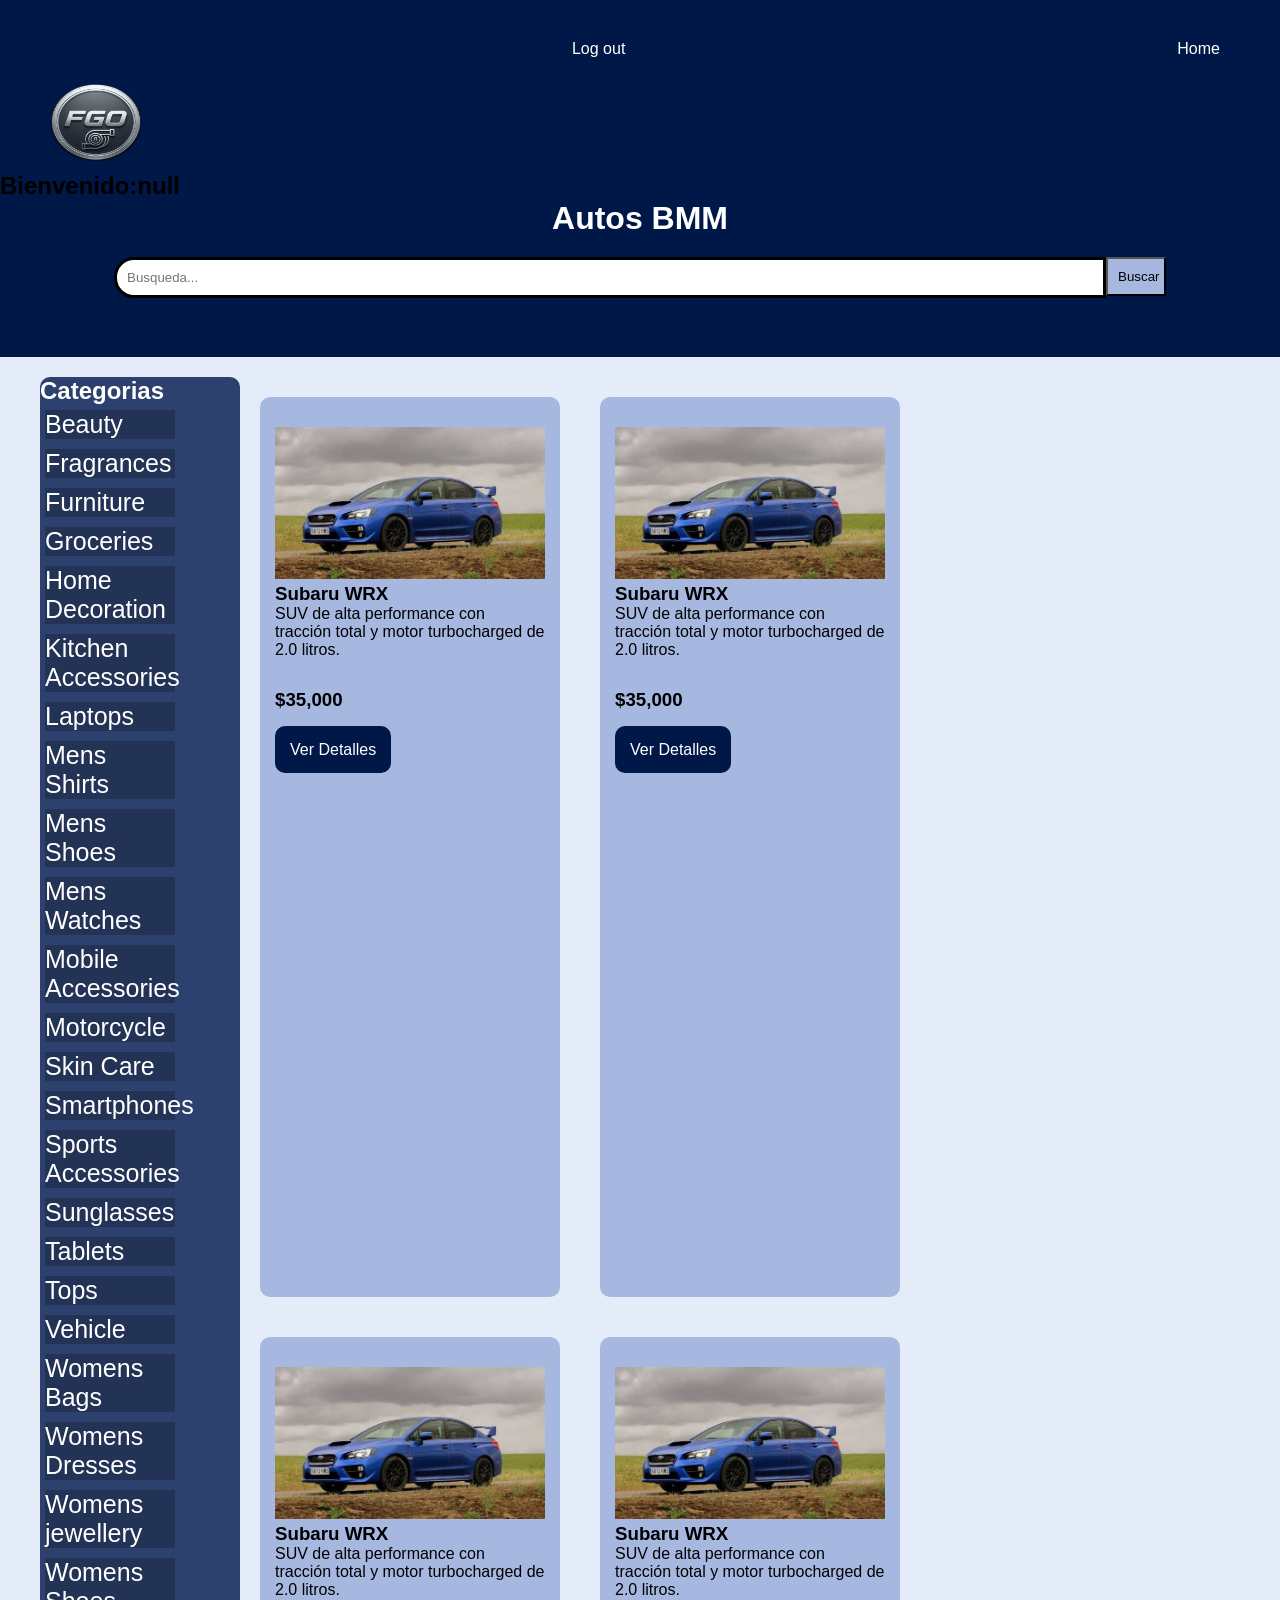
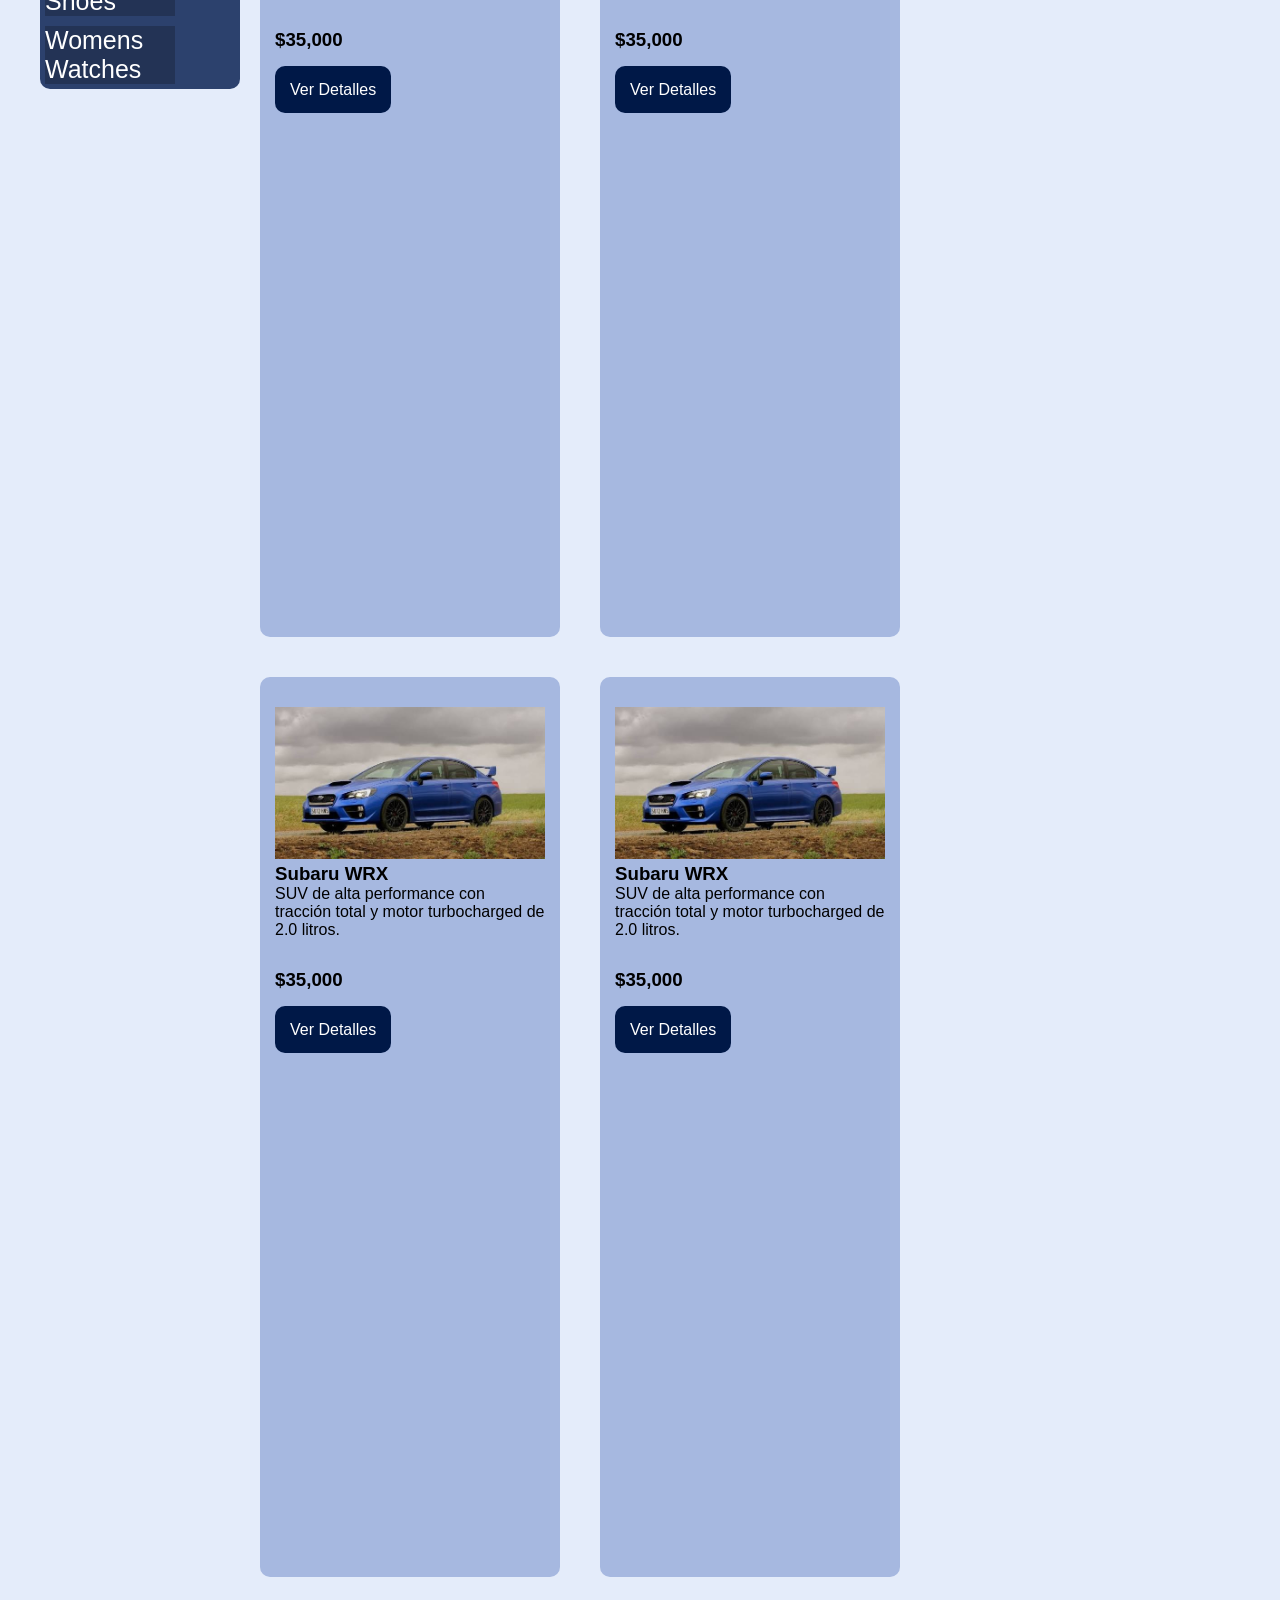
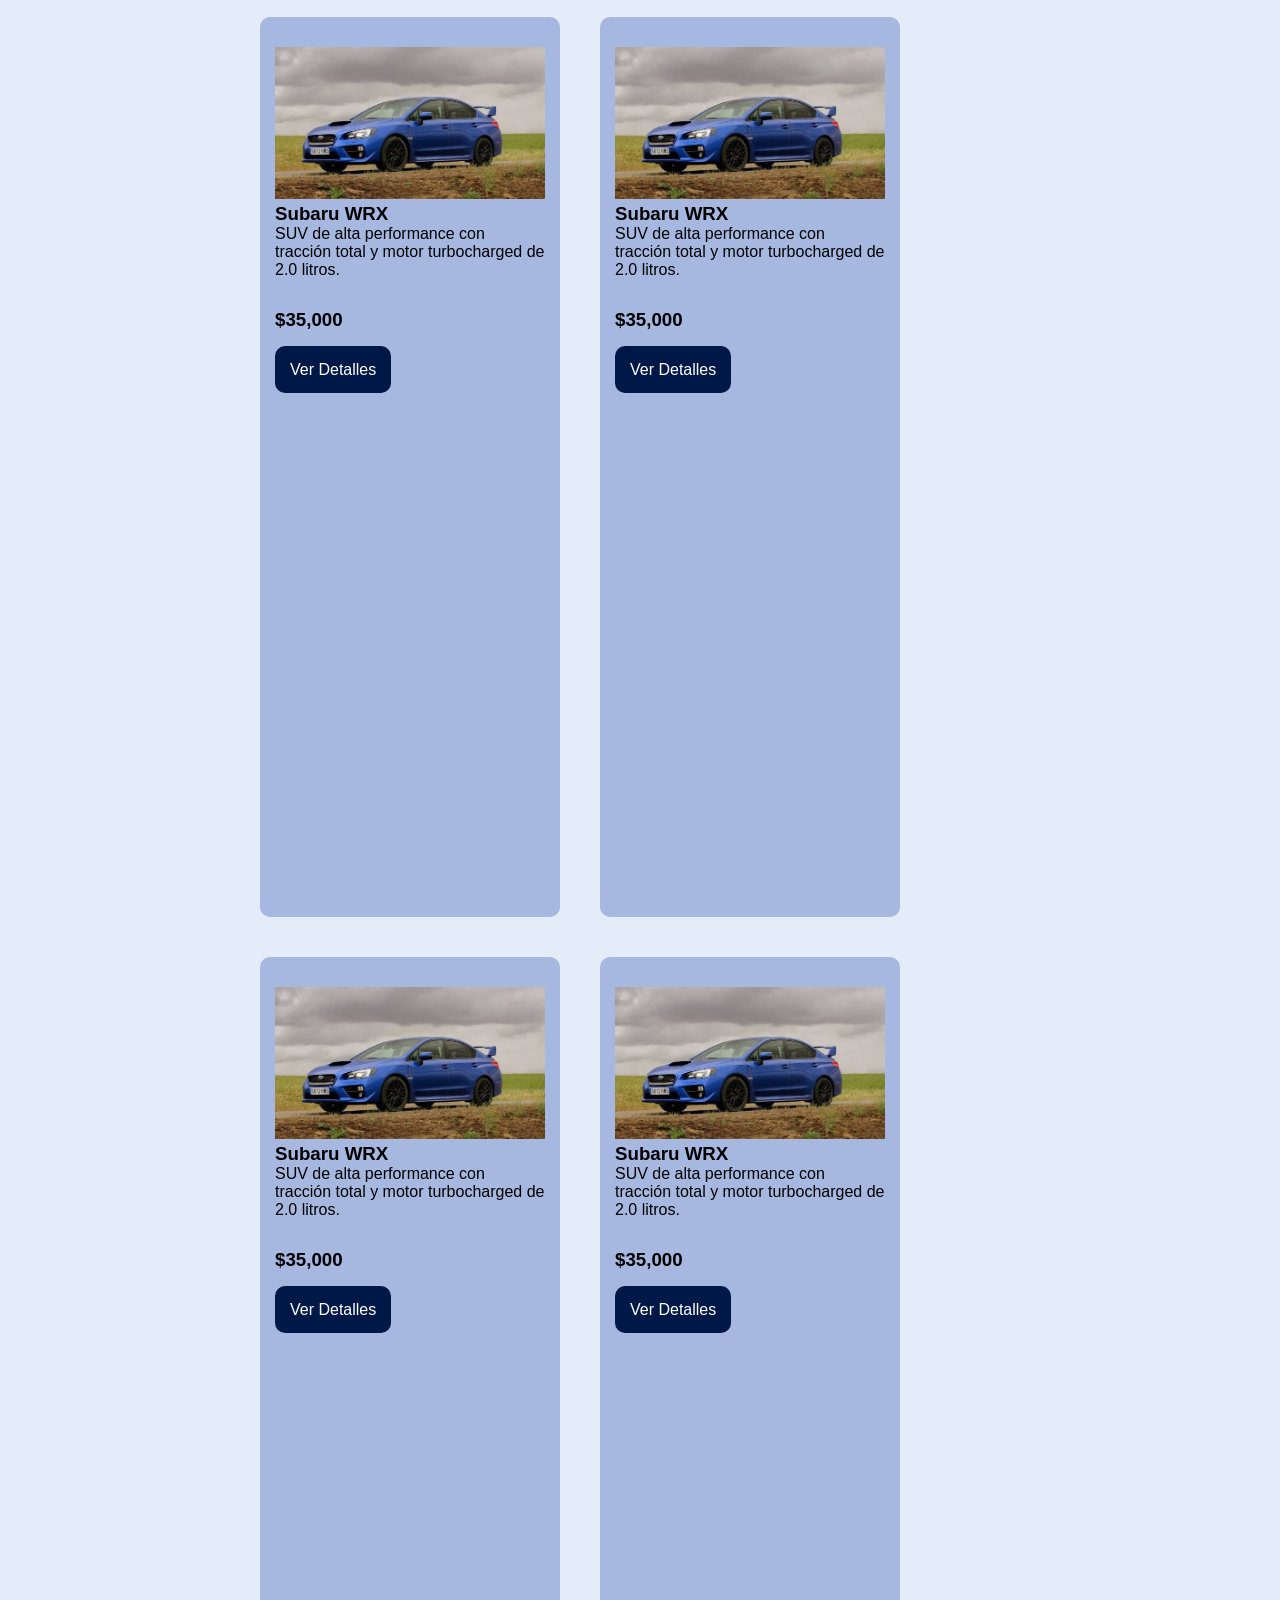
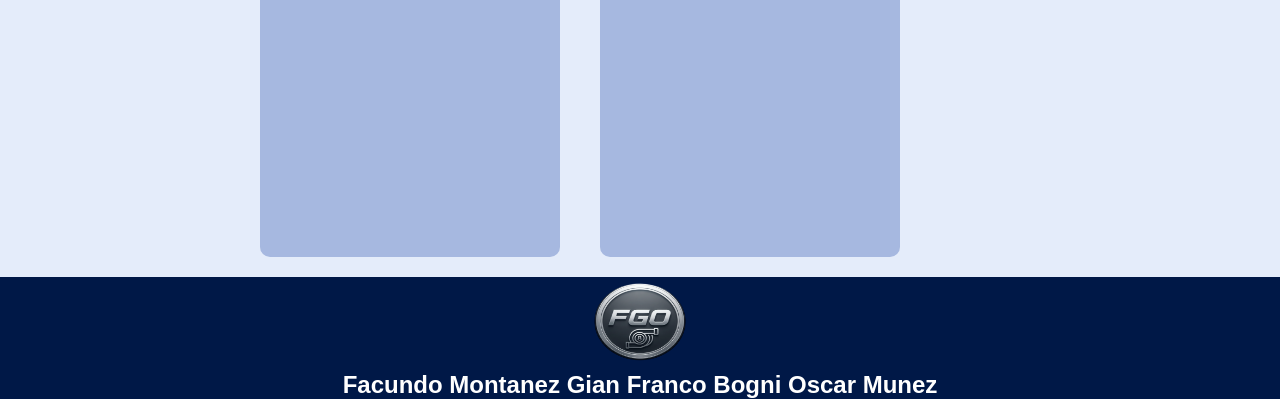
==== commit 9ef9ad2a: "termine el saludojs" ====
--- a/index.html
+++ b/index.html
@@ -20,8 +20,8 @@
 
 
             <ul class="loginregister">
-                <li class="marg"> <a href="./login.html">Login</a> </li>
-                <li class="marg"> <a href="./register.html"> Registrarse</a></li>
+                <li class="marg1"> <a href="./login.html">Login</a> </li>
+                <li class="marg2"> <a href="./register.html"> Registrarse</a></li>
                 <li class="marg"> <a href="./index.html"> Home</a></li>
             </ul>
 
@@ -76,10 +76,7 @@
                 <li class="categoriali"> <a href="./category.html">Womens Watches</a> </li>
             </ul>
         </nav>
-
-
-
-
+           
         <section class="productos">
 
 
--- a/css/styles.css
+++ b/css/styles.css
@@ -50,6 +50,16 @@
 .marg{
     margin: 20px;
 }
+
+.marg1{
+    margin: 20px;
+}
+
+.marg2{
+    margin: 20px;
+}
+
+
 .autosbmm{
     text-align: center;
 }
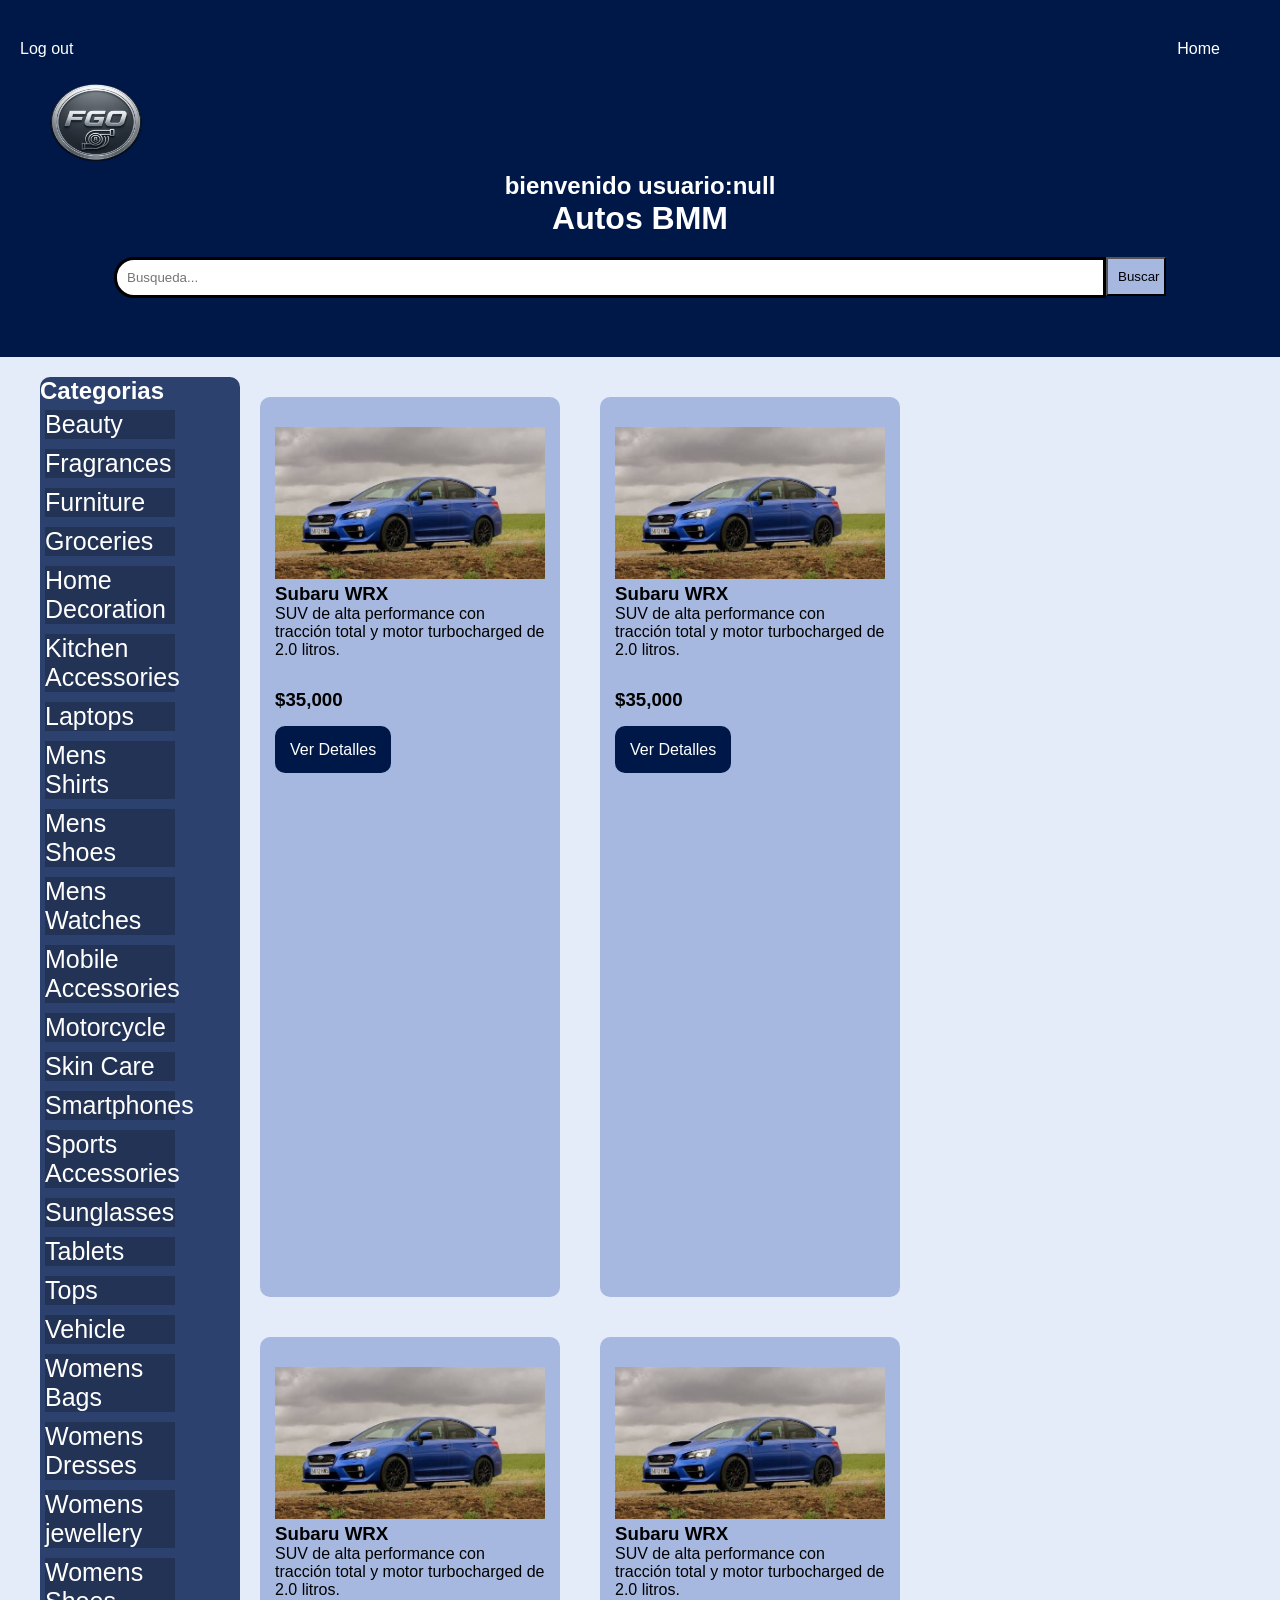
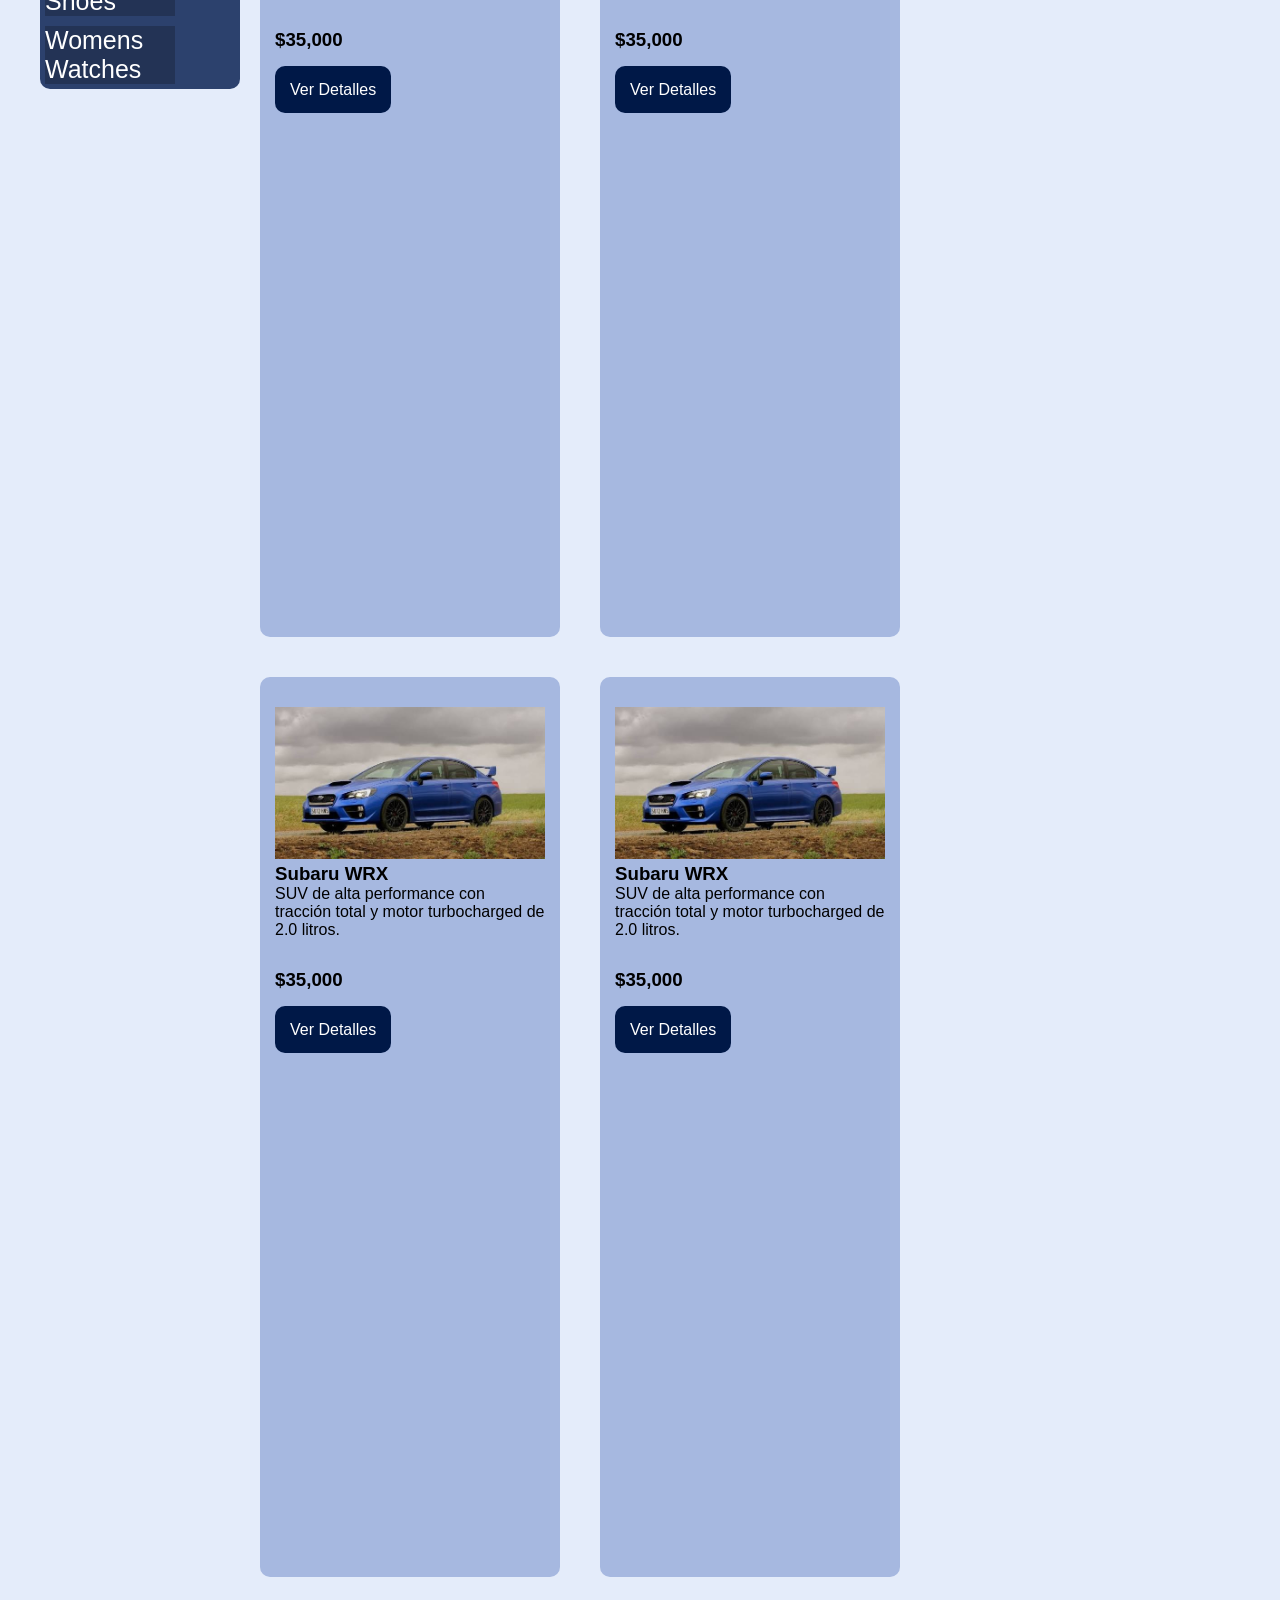
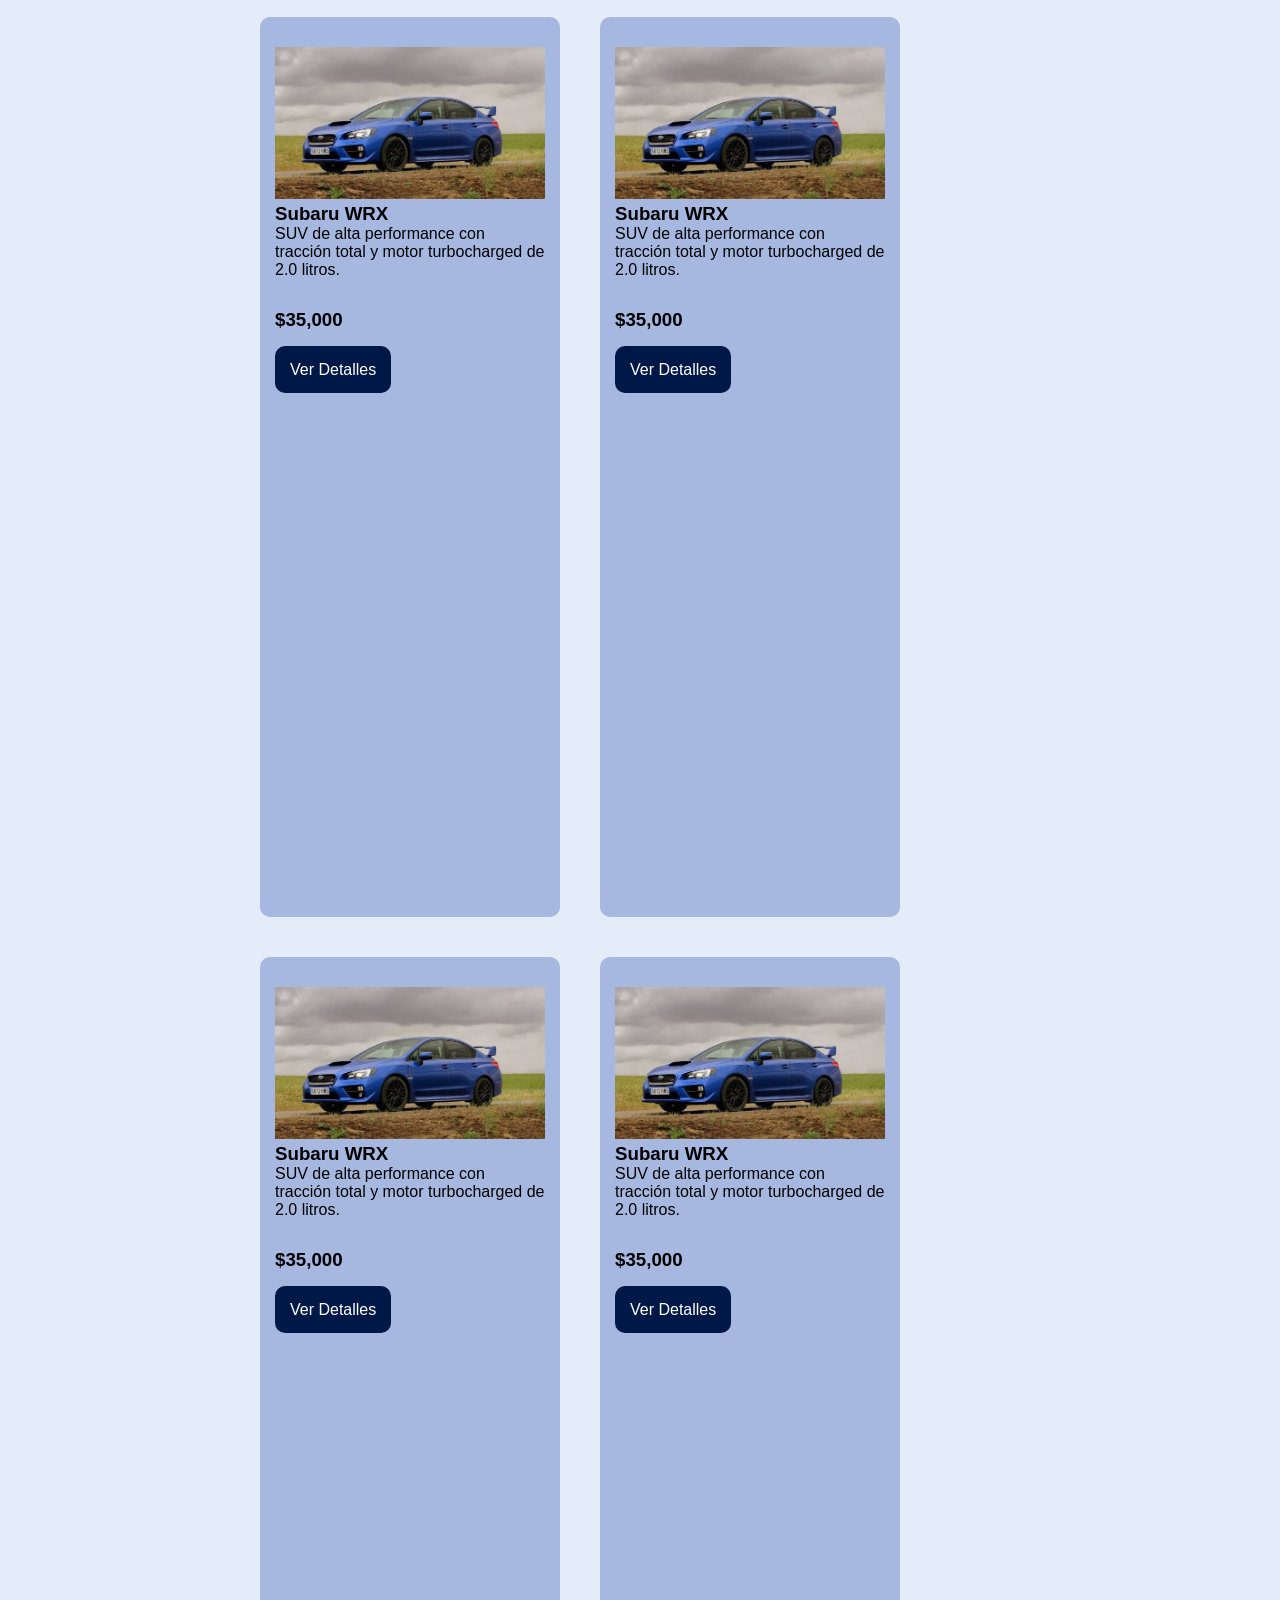
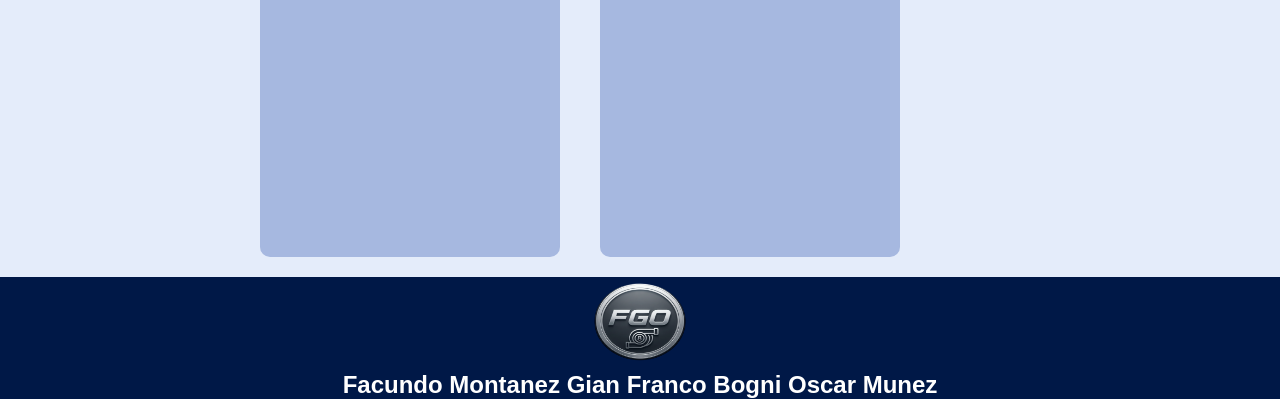
==== commit e6a9c8a8: "termine el logout js y agregue el register js" ====
--- a/index.html
+++ b/index.html
@@ -1,5 +1,7 @@
 <!DOCTYPE html>
 <html lang="en">
+
+
 
 
 <head>
@@ -10,30 +12,47 @@
 </head>
 
 
+
+
 <body>
 
 
+
+
     <header>
 
 
+
+
         <nav>
 
 
+
+
             <ul class="loginregister">
+                <li class="logout"> <a href="index.html">Log out</a> </li>
                 <li class="marg1"> <a href="./login.html">Login</a> </li>
                 <li class="marg2"> <a href="./register.html"> Registrarse</a></li>
                 <li class="marg"> <a href="./index.html"> Home</a></li>
             </ul>
 
 
+
+
         </nav>
 
 
+
+
         <a href="./index.html"><img src="./Img/Logo.png" class="logo"></a>
 
+
         <h2 class="header1"></h2>
 
+
         <h1 class="autosbmm"> <a href="./index.html">Autos BMM</a> </h1>
+
+
 
 
         <form action="./search-results.html" method="get" class="buscadorform">
@@ -43,7 +62,11 @@
         </form>
 
 
+
+
     </header>
+
+
 
 
     <main class="mainindex">
@@ -82,130 +105,148 @@
 
 
 
-            <article class="producto">
-                <div class="productodiv">
-                    <img src="./Img/Subaru WRX.jfif" class="productoimg">
-                    <h3 class="phonetitle">Subaru WRX</h3>
-                    <p class="phoneparafo">SUV de alta performance con tracción total y motor turbocharged de 2.0
-                        litros.
-                    </p>
-                    <h3 class="phoneprecio">$35,000</h3>
-                    <a href="./product.html" class="verdetalle"> Ver Detalles </a>
-                </div>
-            </article>
-
-
-            <article class="producto">
-                <div class="productodiv">
-                    <img src="./Img/Subaru WRX.jfif" class="productoimg">
-                    <h3 class="phonetitle">Subaru WRX</h3>
-                    <p class="phoneparafo">SUV de alta performance con tracción total y motor turbocharged de 2.0
-                        litros.
-                    </p>
-                    <h3 class="phoneprecio">$35,000</h3>
-                    <a href="./product.html" class="verdetalle"> Ver Detalles </a>
-                </div>
-            </article>
-
-            <article class="producto">
-                <div class="productodiv">
-                    <img src="./Img/Subaru WRX.jfif" class="productoimg">
-                    <h3 class="phonetitle">Subaru WRX</h3>
-                    <p class="phoneparafo">SUV de alta performance con tracción total y motor turbocharged de 2.0
-                        litros.
-                    </p>
-                    <h3 class="phoneprecio">$35,000</h3>
-                    <a href="./product.html" class="verdetalle"> Ver Detalles </a>
-                </div>
-            </article>
-
-            <article class="producto">
-                <div class="productodiv">
-                    <img src="./Img/Subaru WRX.jfif" class="productoimg">
-                    <h3 class="phonetitle">Subaru WRX</h3>
-                    <p class="phoneparafo">SUV de alta performance con tracción total y motor turbocharged de 2.0
-                        litros.
-                    </p>
-                    <h3 class="phoneprecio">$35,000</h3>
-                    <a href="./product.html" class="verdetalle"> Ver Detalles </a>
-                </div>
-            </article>
-
-            <article class="producto">
-                <div class="productodiv">
-                    <img src="./Img/Subaru WRX.jfif" class="productoimg">
-                    <h3 class="phonetitle">Subaru WRX</h3>
-                    <p class="phoneparafo">SUV de alta performance con tracción total y motor turbocharged de 2.0
-                        litros.
-                    </p>
-                    <h3 class="phoneprecio">$35,000</h3>
-                    <a href="./product.html" class="verdetalle"> Ver Detalles </a>
-                </div>
-            </article>
-
-            <article class="producto">
-                <div class="productodiv">
-                    <img src="./Img/Subaru WRX.jfif" class="productoimg">
-                    <h3 class="phonetitle">Subaru WRX</h3>
-                    <p class="phoneparafo">SUV de alta performance con tracción total y motor turbocharged de 2.0
-                        litros.
-                    </p>
-                    <h3 class="phoneprecio">$35,000</h3>
-                    <a href="./product.html" class="verdetalle"> Ver Detalles </a>
-                </div>
-            </article>
-
-            <article class="producto">
-                <div class="productodiv">
-                    <img src="./Img/Subaru WRX.jfif" class="productoimg">
-                    <h3 class="phonetitle">Subaru WRX</h3>
-                    <p class="phoneparafo">SUV de alta performance con tracción total y motor turbocharged de 2.0
-                        litros.
-                    </p>
-                    <h3 class="phoneprecio">$35,000</h3>
-                    <a href="./product.html" class="verdetalle"> Ver Detalles </a>
-                </div>
-            </article>
-
-            <article class="producto">
-                <div class="productodiv">
-                    <img src="./Img/Subaru WRX.jfif" class="productoimg">
-                    <h3 class="phonetitle">Subaru WRX</h3>
-                    <p class="phoneparafo">SUV de alta performance con tracción total y motor turbocharged de 2.0
-                        litros.
-                    </p>
-                    <h3 class="phoneprecio">$35,000</h3>
-                    <a href="./product.html" class="verdetalle"> Ver Detalles </a>
-                </div>
-            </article>
-
-
-            <article class="producto">
-                <div class="productodiv">
-                    <img src="./Img/Subaru WRX.jfif" class="productoimg">
-                    <h3 class="phonetitle">Subaru WRX</h3>
-                    <p class="phoneparafo">SUV de alta performance con tracción total y motor turbocharged de 2.0
-                        litros.
-                    </p>
-                    <h3 class="phoneprecio">$35,000</h3>
-                    <a href="./product.html" class="verdetalle"> Ver Detalles </a>
-                </div>
-            </article>
-
-            <article class="producto">
-                <div class="productodiv">
-                    <img src="./Img/Subaru WRX.jfif" class="productoimg">
-                    <h3 class="phonetitle">Subaru WRX</h3>
-                    <p class="phoneparafo">SUV de alta performance con tracción total y motor turbocharged de 2.0
-                        litros.
-                    </p>
-                    <h3 class="phoneprecio">$35,000</h3>
-                    <a href="./product.html" class="verdetalle"> Ver Detalles </a>
-                </div>
-            </article>
+
+
+
+
+            <article class="producto">
+                <div class="productodiv">
+                    <img src="./Img/Subaru WRX.jfif" class="productoimg">
+                    <h3 class="phonetitle">Subaru WRX</h3>
+                    <p class="phoneparafo">SUV de alta performance con tracción total y motor turbocharged de 2.0
+                        litros.
+                    </p>
+                    <h3 class="phoneprecio">$35,000</h3>
+                    <a href="./product.html" class="verdetalle"> Ver Detalles </a>
+                </div>
+            </article>
+
+
+
+
+            <article class="producto">
+                <div class="productodiv">
+                    <img src="./Img/Subaru WRX.jfif" class="productoimg">
+                    <h3 class="phonetitle">Subaru WRX</h3>
+                    <p class="phoneparafo">SUV de alta performance con tracción total y motor turbocharged de 2.0
+                        litros.
+                    </p>
+                    <h3 class="phoneprecio">$35,000</h3>
+                    <a href="./product.html" class="verdetalle"> Ver Detalles </a>
+                </div>
+            </article>
+
+
+            <article class="producto">
+                <div class="productodiv">
+                    <img src="./Img/Subaru WRX.jfif" class="productoimg">
+                    <h3 class="phonetitle">Subaru WRX</h3>
+                    <p class="phoneparafo">SUV de alta performance con tracción total y motor turbocharged de 2.0
+                        litros.
+                    </p>
+                    <h3 class="phoneprecio">$35,000</h3>
+                    <a href="./product.html" class="verdetalle"> Ver Detalles </a>
+                </div>
+            </article>
+
+
+            <article class="producto">
+                <div class="productodiv">
+                    <img src="./Img/Subaru WRX.jfif" class="productoimg">
+                    <h3 class="phonetitle">Subaru WRX</h3>
+                    <p class="phoneparafo">SUV de alta performance con tracción total y motor turbocharged de 2.0
+                        litros.
+                    </p>
+                    <h3 class="phoneprecio">$35,000</h3>
+                    <a href="./product.html" class="verdetalle"> Ver Detalles </a>
+                </div>
+            </article>
+
+
+            <article class="producto">
+                <div class="productodiv">
+                    <img src="./Img/Subaru WRX.jfif" class="productoimg">
+                    <h3 class="phonetitle">Subaru WRX</h3>
+                    <p class="phoneparafo">SUV de alta performance con tracción total y motor turbocharged de 2.0
+                        litros.
+                    </p>
+                    <h3 class="phoneprecio">$35,000</h3>
+                    <a href="./product.html" class="verdetalle"> Ver Detalles </a>
+                </div>
+            </article>
+
+
+            <article class="producto">
+                <div class="productodiv">
+                    <img src="./Img/Subaru WRX.jfif" class="productoimg">
+                    <h3 class="phonetitle">Subaru WRX</h3>
+                    <p class="phoneparafo">SUV de alta performance con tracción total y motor turbocharged de 2.0
+                        litros.
+                    </p>
+                    <h3 class="phoneprecio">$35,000</h3>
+                    <a href="./product.html" class="verdetalle"> Ver Detalles </a>
+                </div>
+            </article>
+
+
+            <article class="producto">
+                <div class="productodiv">
+                    <img src="./Img/Subaru WRX.jfif" class="productoimg">
+                    <h3 class="phonetitle">Subaru WRX</h3>
+                    <p class="phoneparafo">SUV de alta performance con tracción total y motor turbocharged de 2.0
+                        litros.
+                    </p>
+                    <h3 class="phoneprecio">$35,000</h3>
+                    <a href="./product.html" class="verdetalle"> Ver Detalles </a>
+                </div>
+            </article>
+
+
+            <article class="producto">
+                <div class="productodiv">
+                    <img src="./Img/Subaru WRX.jfif" class="productoimg">
+                    <h3 class="phonetitle">Subaru WRX</h3>
+                    <p class="phoneparafo">SUV de alta performance con tracción total y motor turbocharged de 2.0
+                        litros.
+                    </p>
+                    <h3 class="phoneprecio">$35,000</h3>
+                    <a href="./product.html" class="verdetalle"> Ver Detalles </a>
+                </div>
+            </article>
+
+
+
+
+            <article class="producto">
+                <div class="productodiv">
+                    <img src="./Img/Subaru WRX.jfif" class="productoimg">
+                    <h3 class="phonetitle">Subaru WRX</h3>
+                    <p class="phoneparafo">SUV de alta performance con tracción total y motor turbocharged de 2.0
+                        litros.
+                    </p>
+                    <h3 class="phoneprecio">$35,000</h3>
+                    <a href="./product.html" class="verdetalle"> Ver Detalles </a>
+                </div>
+            </article>
+
+
+            <article class="producto">
+                <div class="productodiv">
+                    <img src="./Img/Subaru WRX.jfif" class="productoimg">
+                    <h3 class="phonetitle">Subaru WRX</h3>
+                    <p class="phoneparafo">SUV de alta performance con tracción total y motor turbocharged de 2.0
+                        litros.
+                    </p>
+                    <h3 class="phoneprecio">$35,000</h3>
+                    <a href="./product.html" class="verdetalle"> Ver Detalles </a>
+                </div>
+            </article>
+
 
         </section>
     </main>
+
+
 
 
     <footer>
@@ -219,9 +260,18 @@
 
 
 
+
+
+
+
+
     <script src="js/index.js"></script>
     <script src="js/saludo.js"></script>
+    <script src="js/logout.js"></script>
 </body>
 
 
-</html>+
+
+</html>
+
--- a/css/styles.css
+++ b/css/styles.css
@@ -59,6 +59,14 @@
     margin: 20px;
 }
 
+.logout{
+    margin: 20px;
+}
+
+.header1{
+     color: white;
+    text-align: center;
+}
 
 .autosbmm{
     text-align: center;
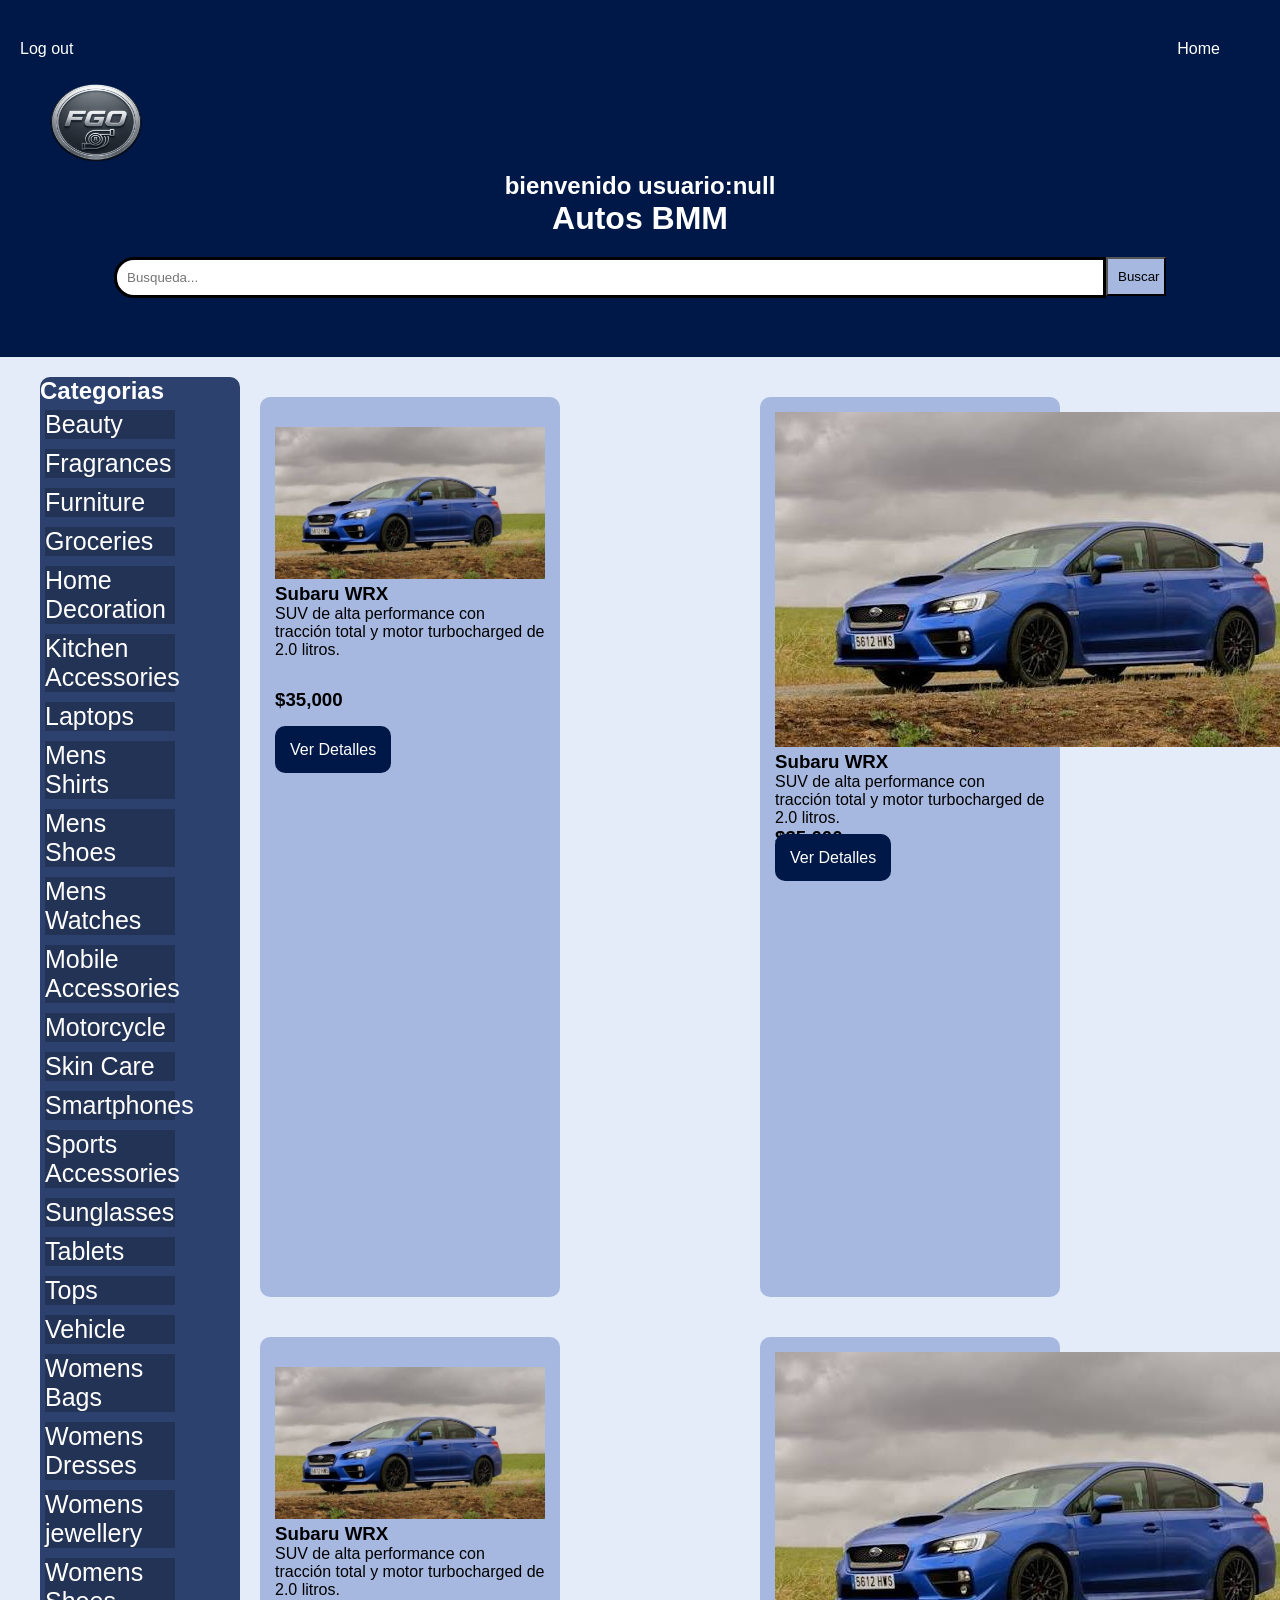
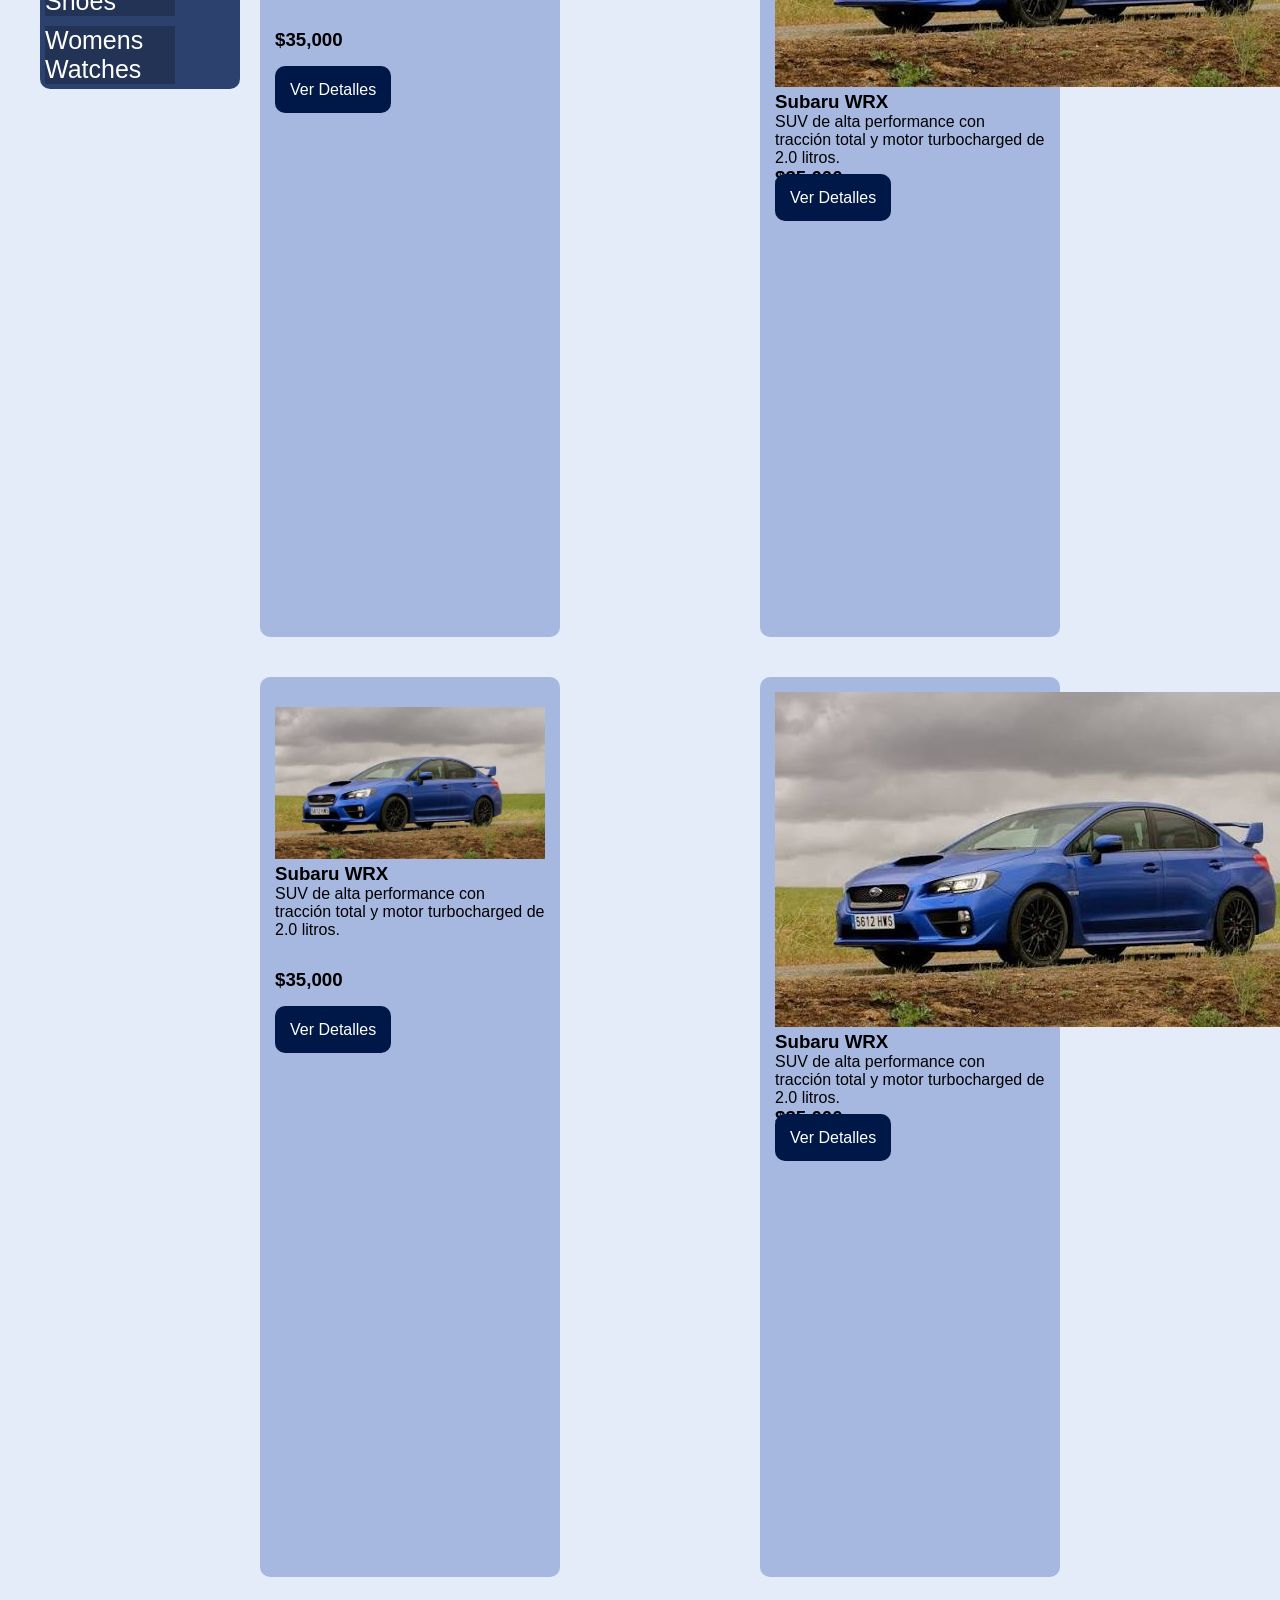
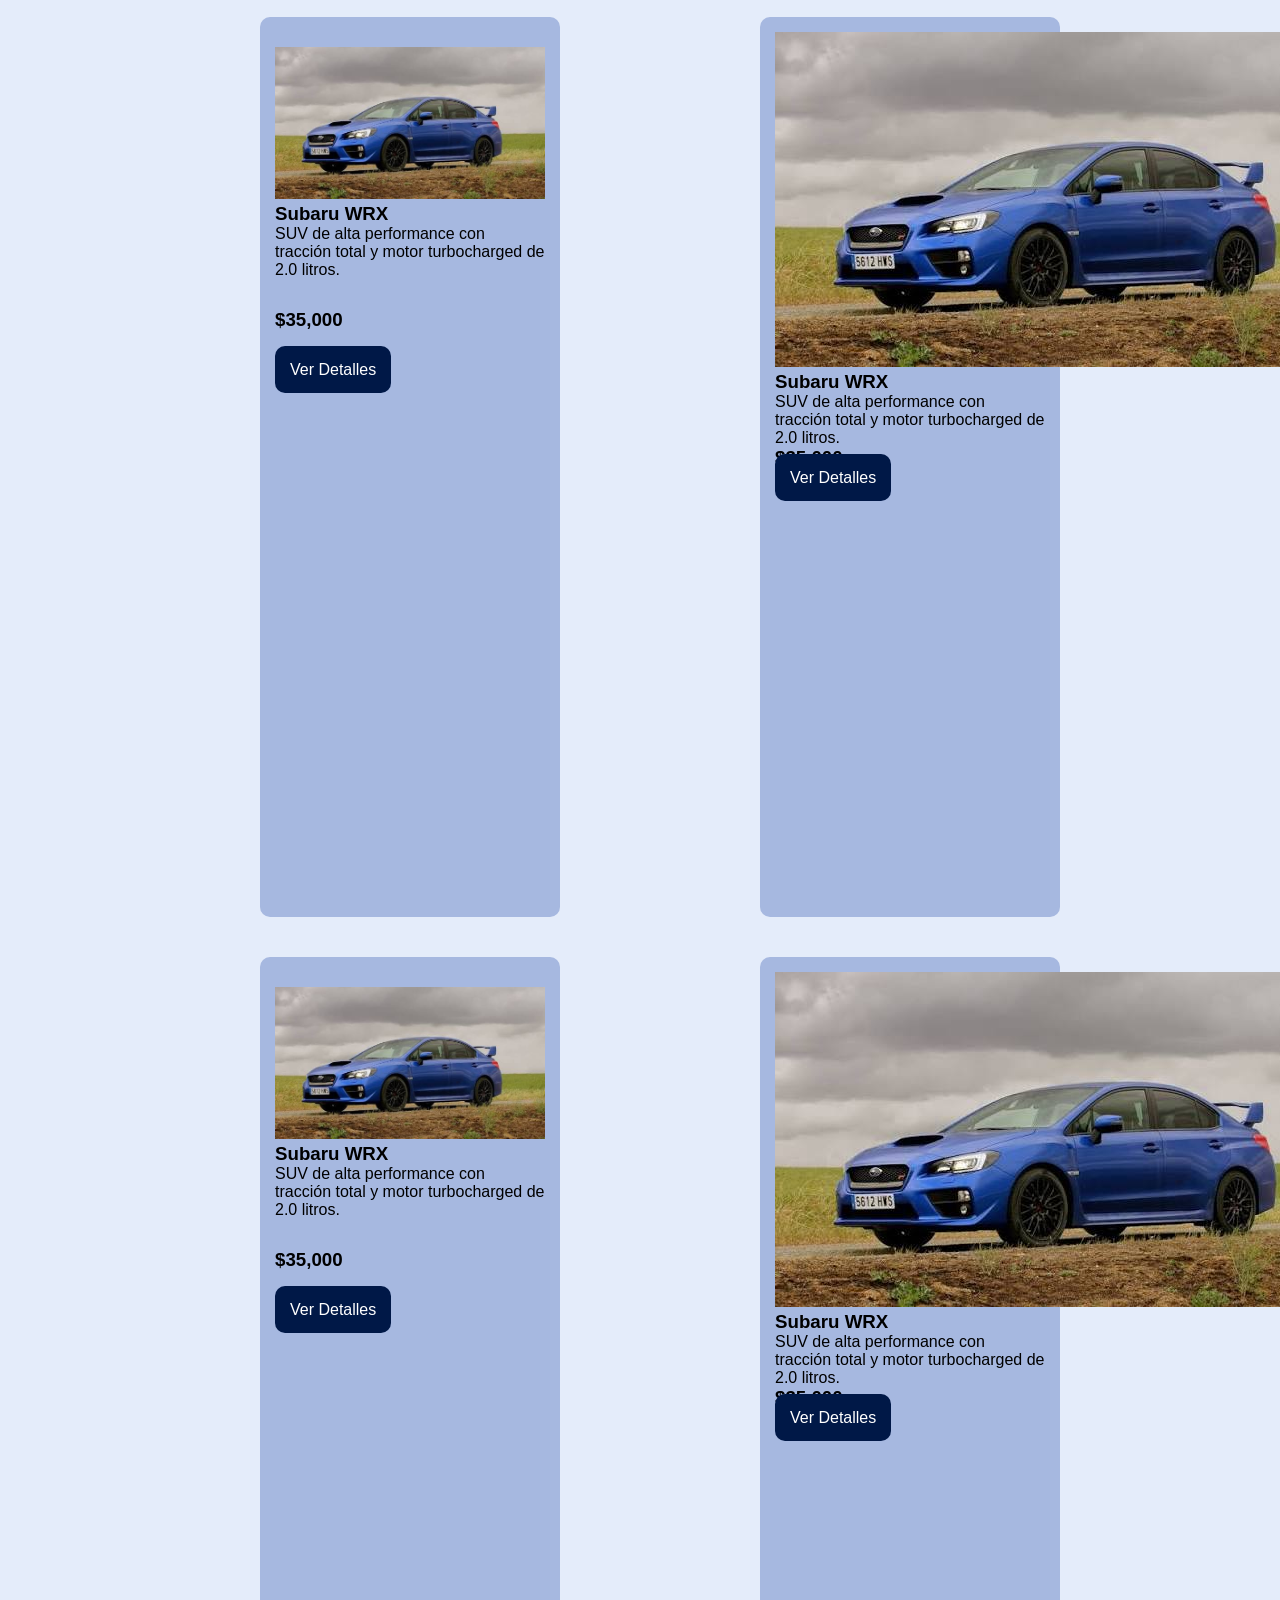
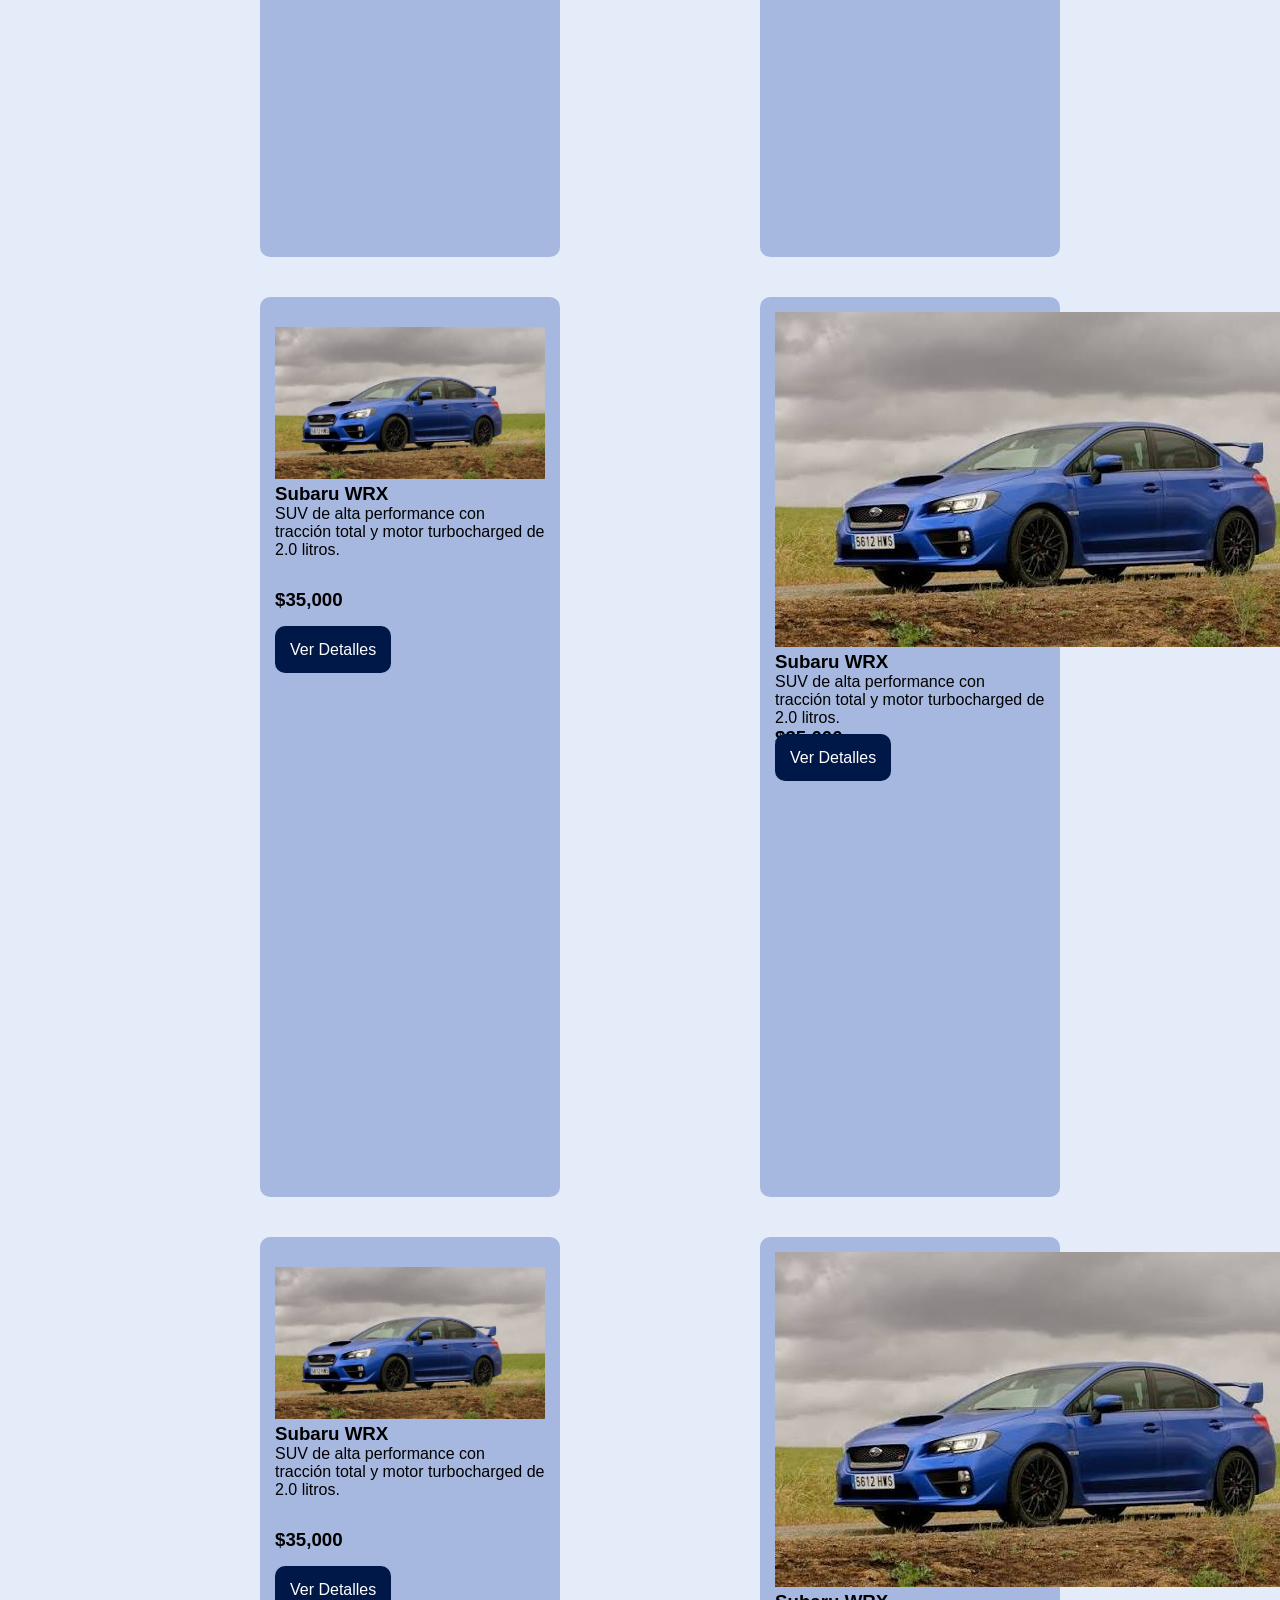
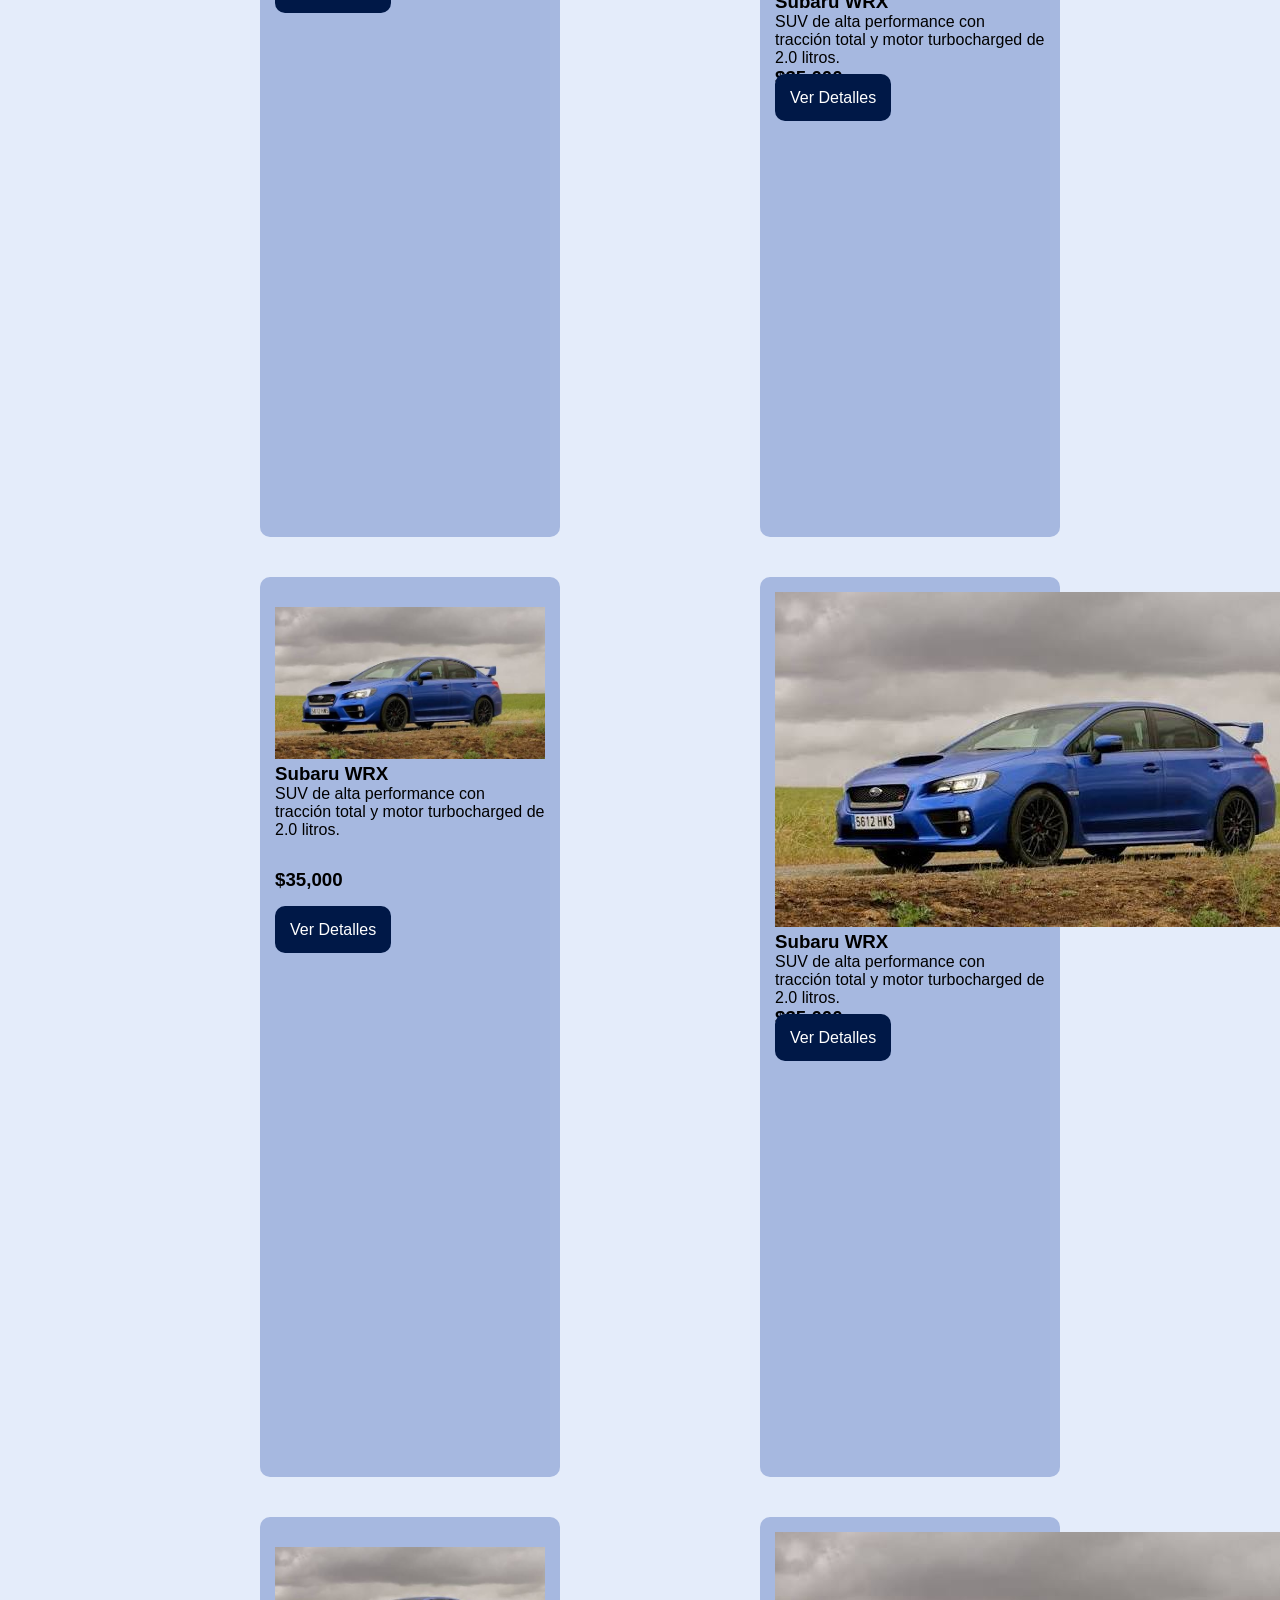
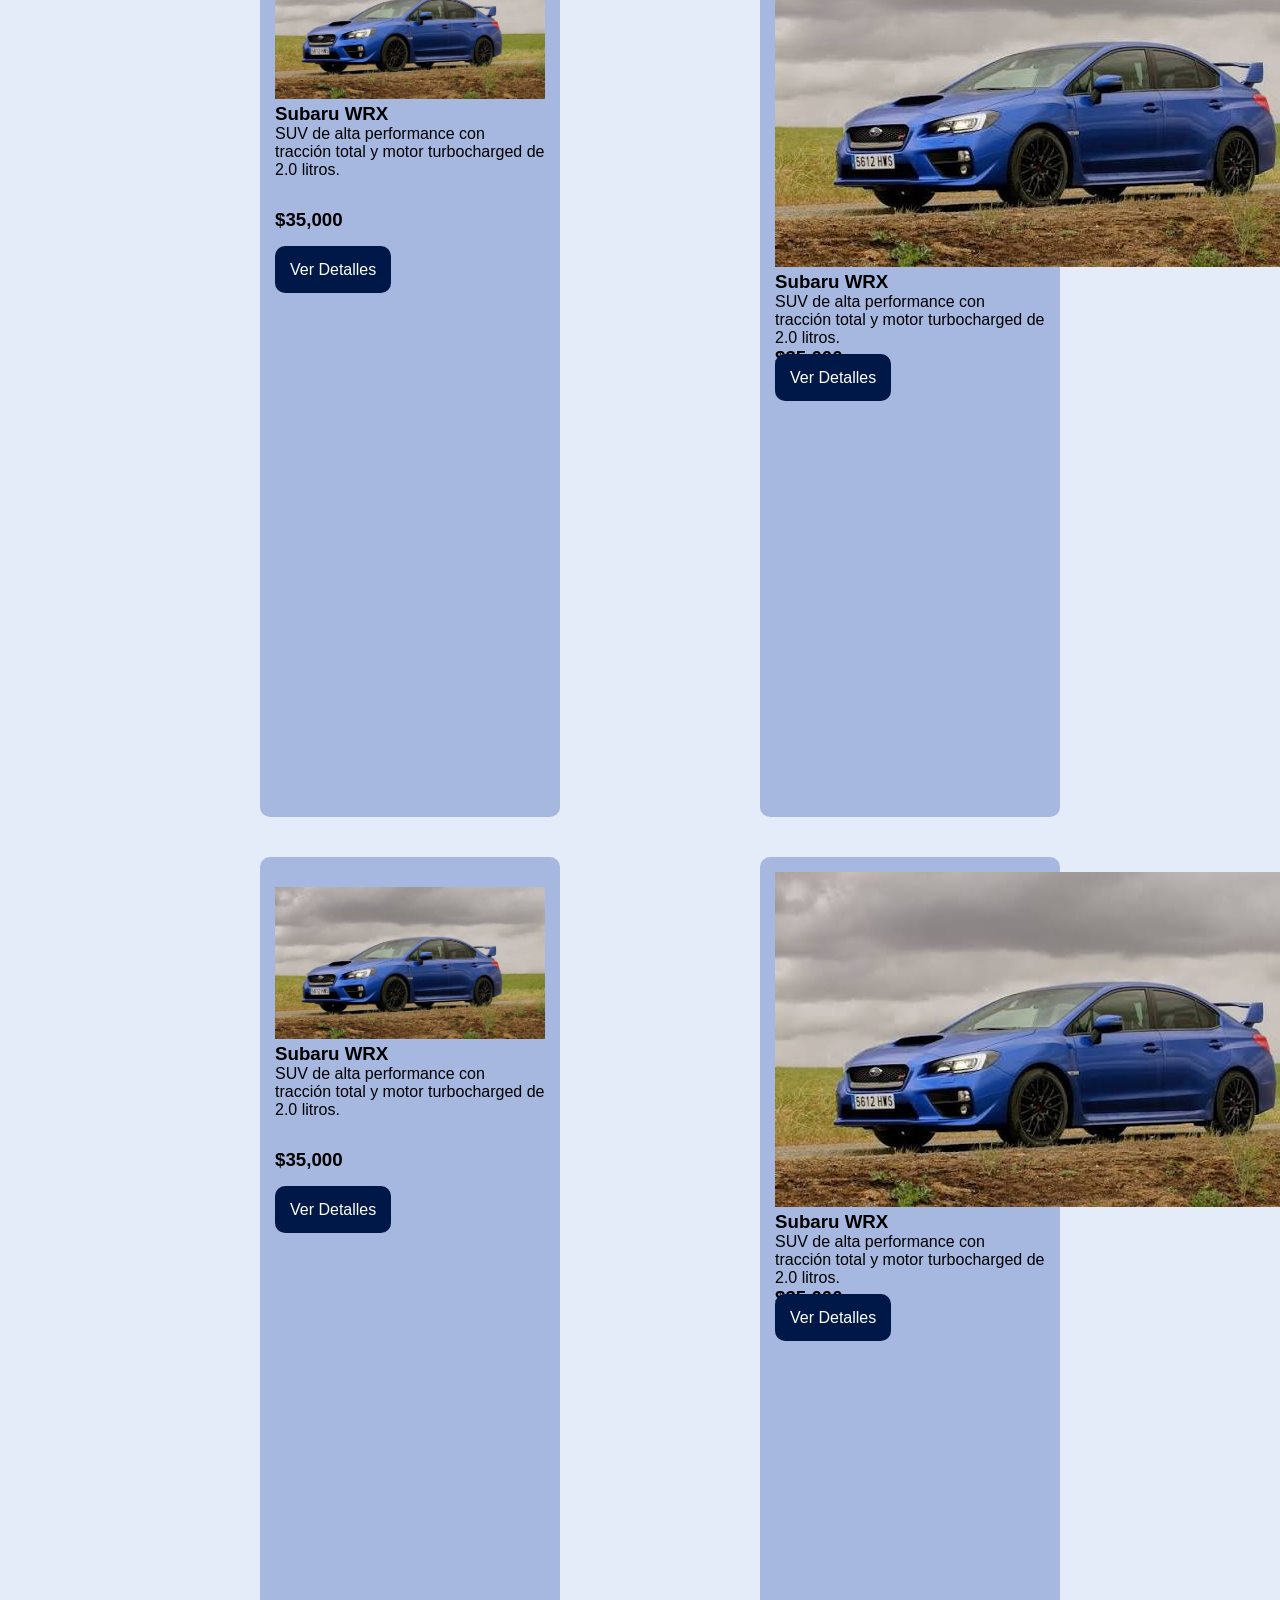
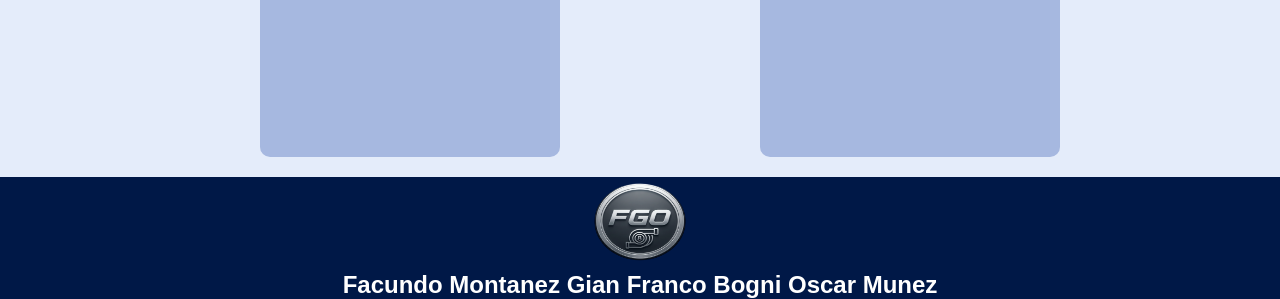
==== commit c1b0844f: "agregue la segunda seccion de los prodcutos y bugfixes" ====
--- a/index.html
+++ b/index.html
@@ -99,7 +99,7 @@
                 <li class="categoriali"> <a href="./category.html">Womens Watches</a> </li>
             </ul>
         </nav>
-           
+
         <section class="productos">
 
 
@@ -244,6 +244,185 @@
 
 
         </section>
+
+
+
+
+        <section class="productos1">
+
+            <article class="producto1">
+                <div class="productodiv">
+                    <img src="./Img/Subaru WRX.jfif" class="productoimg1">
+                    <h3 class="phonetitle1">Subaru WRX</h3>
+                    <p class="phoneparafo1">SUV de alta performance con tracción total y motor turbocharged de 2.0
+                        litros.
+                    </p>
+                    <h3 class="phoneprecio1">$35,000</h3>
+                    <a href="./product.html" class="verdetalle1"> Ver Detalles </a>
+                </div>
+            </article>
+
+
+
+
+             <article class="producto1">
+                <div class="productodiv">
+                    <img src="./Img/Subaru WRX.jfif" class="productoimg1">
+                    <h3 class="phonetitle1">Subaru WRX</h3>
+                    <p class="phoneparafo1">SUV de alta performance con tracción total y motor turbocharged de 2.0
+                        litros.
+                    </p>
+                    <h3 class="phoneprecio1">$35,000</h3>
+                    <a href="./product.html" class="verdetalle1"> Ver Detalles </a>
+                </div>
+            </article>
+
+
+
+
+
+
+
+
+
+             <article class="producto1">
+                <div class="productodiv">
+                    <img src="./Img/Subaru WRX.jfif" class="productoimg1">
+                    <h3 class="phonetitle1">Subaru WRX</h3>
+                    <p class="phoneparafo1">SUV de alta performance con tracción total y motor turbocharged de 2.0
+                        litros.
+                    </p>
+                    <h3 class="phoneprecio1">$35,000</h3>
+                    <a href="./product.html" class="verdetalle1"> Ver Detalles </a>
+                </div>
+            </article>
+
+
+
+
+
+
+
+             <article class="producto1">
+                <div class="productodiv">
+                    <img src="./Img/Subaru WRX.jfif" class="productoimg1">
+                    <h3 class="phonetitle1">Subaru WRX</h3>
+                    <p class="phoneparafo1">SUV de alta performance con tracción total y motor turbocharged de 2.0
+                        litros.
+                    </p>
+                    <h3 class="phoneprecio1">$35,000</h3>
+                    <a href="./product.html" class="verdetalle1"> Ver Detalles </a>
+                </div>
+            </article>
+
+
+
+
+
+
+
+             <article class="producto1">
+                <div class="productodiv">
+                    <img src="./Img/Subaru WRX.jfif" class="productoimg1">
+                    <h3 class="phonetitle1">Subaru WRX</h3>
+                    <p class="phoneparafo1">SUV de alta performance con tracción total y motor turbocharged de 2.0
+                        litros.
+                    </p>
+                    <h3 class="phoneprecio1">$35,000</h3>
+                    <a href="./product.html" class="verdetalle1"> Ver Detalles </a>
+                </div>
+            </article>
+
+
+
+
+
+
+
+             <article class="producto1">
+                <div class="productodiv">
+                    <img src="./Img/Subaru WRX.jfif" class="productoimg1">
+                    <h3 class="phonetitle1">Subaru WRX</h3>
+                    <p class="phoneparafo1">SUV de alta performance con tracción total y motor turbocharged de 2.0
+                        litros.
+                    </p>
+                    <h3 class="phoneprecio1">$35,000</h3>
+                    <a href="./product.html" class="verdetalle1"> Ver Detalles </a>
+                </div>
+            </article>
+
+
+
+
+            <article class="producto1">
+                <div class="productodiv">
+                    <img src="./Img/Subaru WRX.jfif" class="productoimg1">
+                    <h3 class="phonetitle1">Subaru WRX</h3>
+                    <p class="phoneparafo1">SUV de alta performance con tracción total y motor turbocharged de 2.0
+                        litros.
+                    </p>
+                    <h3 class="phoneprecio1">$35,000</h3>
+                    <a href="./product.html" class="verdetalle1"> Ver Detalles </a>
+                </div>
+            </article>
+
+
+
+
+            <article class="producto1">
+                <div class="productodiv">
+                    <img src="./Img/Subaru WRX.jfif" class="productoimg1">
+                    <h3 class="phonetitle1">Subaru WRX</h3>
+                    <p class="phoneparafo1">SUV de alta performance con tracción total y motor turbocharged de 2.0
+                        litros.
+                    </p>
+                    <h3 class="phoneprecio1">$35,000</h3>
+                    <a href="./product.html" class="verdetalle1"> Ver Detalles </a>
+                </div>
+            </article>
+
+
+
+
+
+
+            <article class="producto1">
+                <div class="productodiv">
+                    <img src="./Img/Subaru WRX.jfif" class="productoimg1">
+                    <h3 class="phonetitle1">Subaru WRX</h3>
+                    <p class="phoneparafo1">SUV de alta performance con tracción total y motor turbocharged de 2.0
+                        litros.
+                    </p>
+                    <h3 class="phoneprecio1">$35,000</h3>
+                    <a href="./product.html" class="verdetalle1"> Ver Detalles </a>
+                </div>
+            </article>
+
+
+
+
+
+
+            <article class="producto1">
+                <div class="productodiv">
+                    <img src="./Img/Subaru WRX.jfif" class="productoimg1">
+                    <h3 class="phonetitle1">Subaru WRX</h3>
+                    <p class="phoneparafo1">SUV de alta performance con tracción total y motor turbocharged de 2.0
+                        litros.
+                    </p>
+                    <h3 class="phoneprecio1">$35,000</h3>
+                    <a href="./product.html" class="verdetalle1"> Ver Detalles </a>
+                </div>
+            </article>
+
+
+
+        </section>
+
+
+
+
+
     </main>
 
 
@@ -273,5 +452,4 @@
 
 
 
-</html>
-
+</html>
--- a/css/styles.css
+++ b/css/styles.css
@@ -114,6 +114,18 @@
     background-color: rgb(166, 184, 224);
     border-radius: 10px;
 }
+
+
+.producto1{
+    width: 300px;
+    height: 100vh;
+    margin: 20px;
+    background-color: rgb(166, 184, 224);
+    border-radius: 10px;
+}
+
+
+
 .productoimg{
     width: 100%;
     height: 100%;
@@ -136,11 +148,34 @@
     padding: 15px;
     margin: 15px 0px 15px 0px;
 }
+
+
+
+.verdetalle1{
+    background-color: rgb(0, 24, 71);
+    color: white;
+    border-radius: 10px;
+    width: 100px;
+    height: 30px;
+    padding: 15px;
+    margin: 15px 0px 15px 0px;
+}
+
+
+
 .productos{
     display: flex;
     flex-direction: row;
     flex-wrap: wrap;
 }
+
+
+.productos1{
+    display: flex;
+    flex-direction: row;
+    flex-wrap: wrap;
+}
+
 .productosh2{
     width: 100%;
     margin: 20px;
